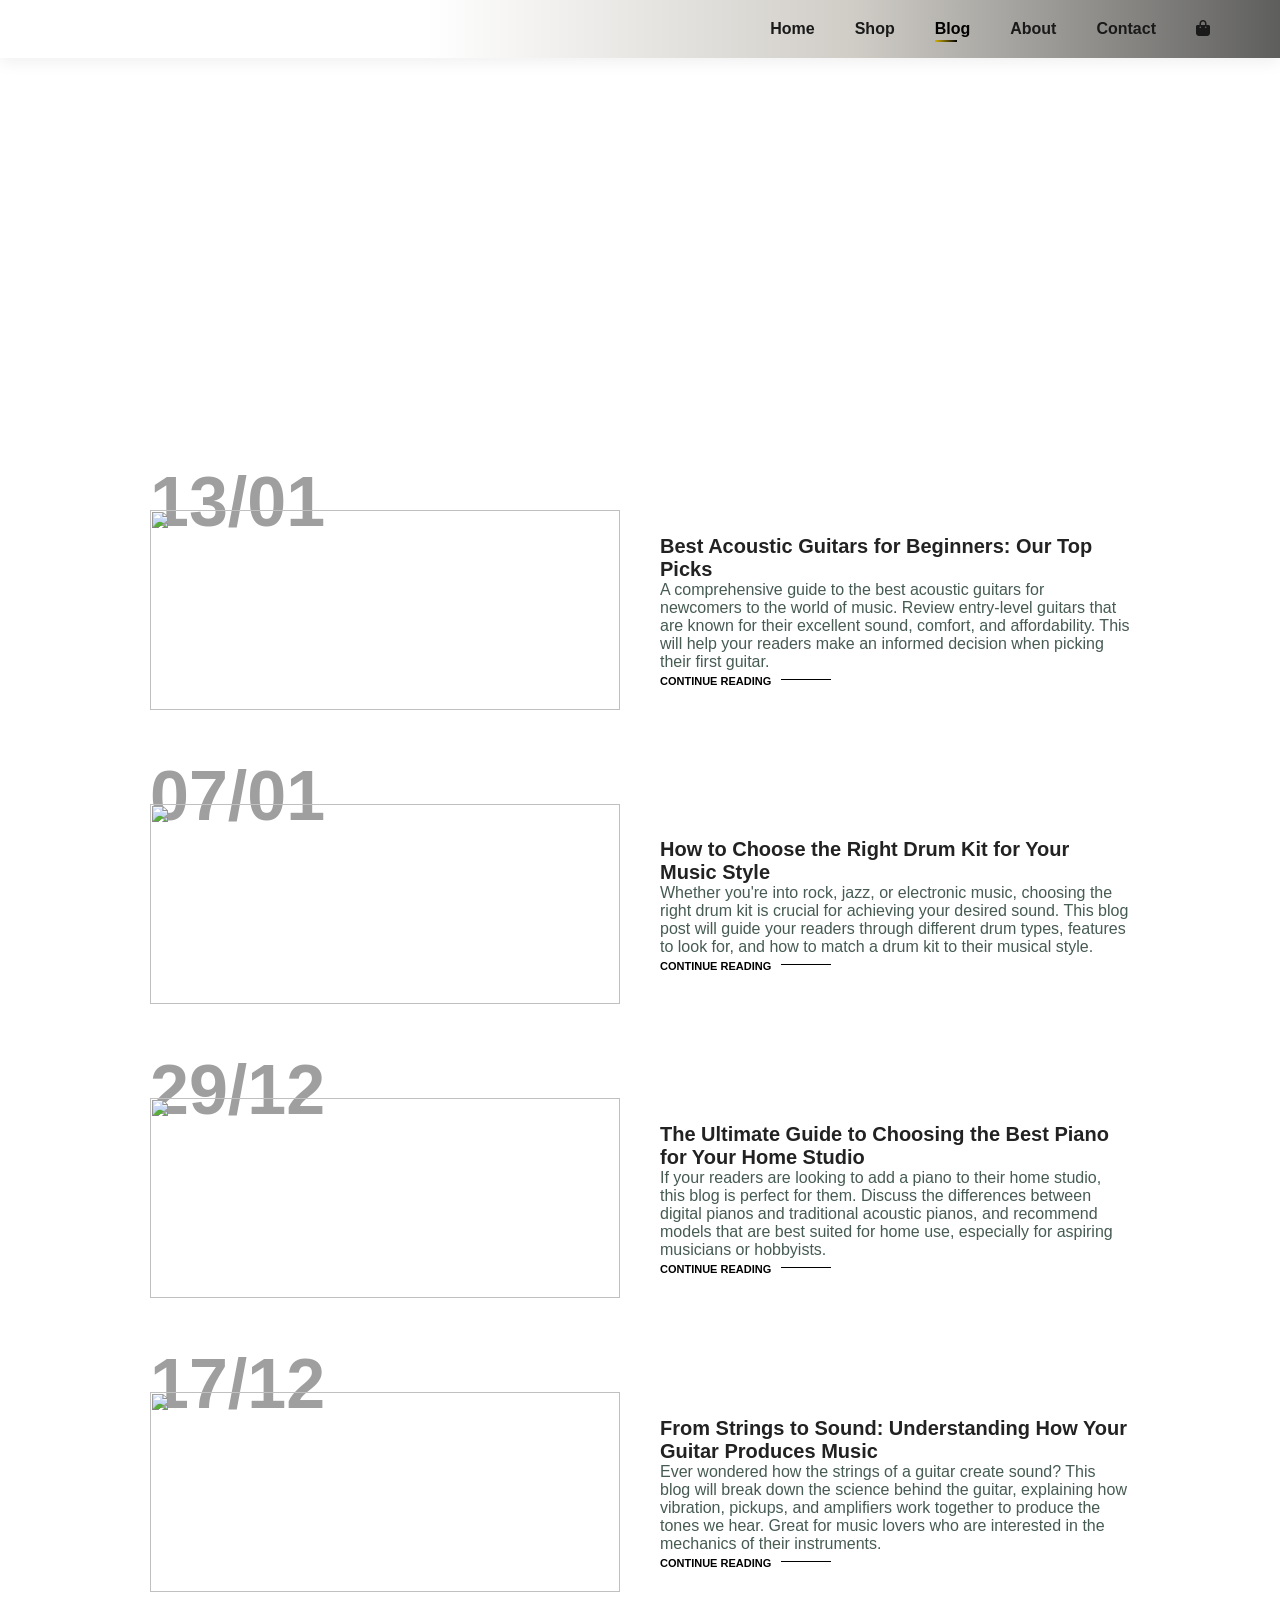
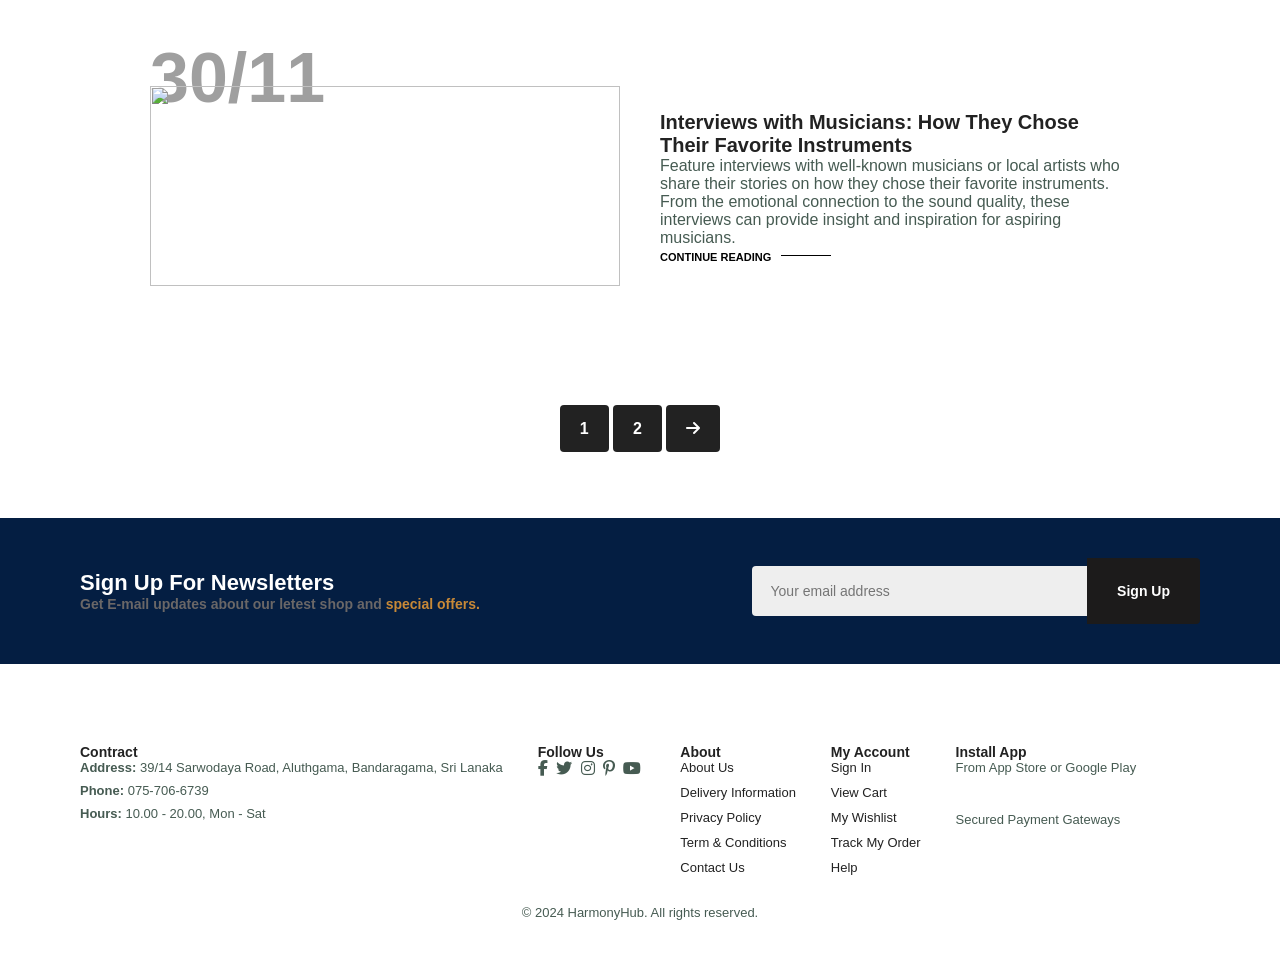
==== blog.html @ 36e4d6e3 "Add files via upload" ====
<!DOCTYPE html>
<html lang="en">
<head>
    <meta charset="UTF-8">
    <meta http-equiv="X-UA-Compatible" content="IE-edge">
    <meta name="viewport" content="width=device-width, initial-scale=1.0">
    <title>Harmony HUB</title>
    <link rel="stylesheet" href="https://cdnjs.cloudflare.com/ajax/libs/font-awesome/6.5.1/css/all.min.css">
    <link rel="stylesheet" href="style.css">
</head>

<body>
      
                    
    <section id="header">
        <a href="#"><img src="logo/logo1.png" class="logo" alt=""></a>

        <div>
            <ul id="navbar">
                <li><a href="HH.html">Home</a></li>
                <li><a href="shop.html">Shop</a></li>
                <li><a class="active" href="blog.html">Blog</a></li>
                <li><a href="about.html">About</a></li>
                <li><a href="contact.html">Contact</a></li>
                <li><a href="cart.html" id="lgcart"><i class="fa-solid fa-bag-shopping"></i></a></li>
                <a href="#" id="close"><i class="fa-solid fa-xmark"></i></a>
            </ul>
        </div>
        <div id="mobile">
            
            <a href="cart.html"><i class="fa-solid fa-bag-shopping"></i></a>
            <i id="bar" class="fa-solid fa-outdent"></i>
        </div>
    </section>

    <section id="page-header" class="blog-header">

            <h2>#readmore</h2>
            <p>Read all case studies about out products!</p>

    </section>

    <section id="blog">
        <div class="blog-box">
            <div class="blog-img">
                <img src="blog/blog1.webp" alt="">
            </div>
            <div class="blog-details">
                <h4>Best Acoustic Guitars for Beginners: Our Top Picks</h4>
                <p> A comprehensive guide to the best acoustic guitars for newcomers to the world of music. Review entry-level guitars that are known for their excellent sound, comfort, and affordability. This will help your readers make an informed decision when picking their first guitar.</p>
                <a href="#">CONTINUE READING</a>
            </div>
            <h1>13/01</h1>
        </div>
        <div class="blog-box">
            <div class="blog-img">
                <img src="blog/blog2.webp" alt="">
            </div>
            <div class="blog-details">
                <h4>How to Choose the Right Drum Kit for Your Music Style</h4>
                <p> Whether you're into rock, jazz, or electronic music, choosing the right drum kit is crucial for achieving your desired sound. This blog post will guide your readers through different drum types, features to look for, and how to match a drum kit to their musical style.</p>
                <a href="#">CONTINUE READING</a>
            </div>
            <h1>07/01</h1>
        </div>
        <div class="blog-box">
            <div class="blog-img">
                <img src="blog/blog3.jpg" alt="">
            </div>
            <div class="blog-details">
                <h4>The Ultimate Guide to Choosing the Best Piano for Your Home Studio</h4>
                <p>If your readers are looking to add a piano to their home studio, this blog is perfect for them. Discuss the differences between digital pianos and traditional acoustic pianos, and recommend models that are best suited for home use, especially for aspiring musicians or hobbyists.</p>
                <a href="#">CONTINUE READING</a>
            </div>
            <h1>29/12</h1>
        </div>
        <div class="blog-box">
            <div class="blog-img">
                <img src="blog/blog4.jpg" alt="">
            </div>
            <div class="blog-details">
                <h4>From Strings to Sound: Understanding How Your Guitar Produces Music</h4>
                <p> Ever wondered how the strings of a guitar create sound? This blog will break down the science behind the guitar, explaining how vibration, pickups, and amplifiers work together to produce the tones we hear. Great for music lovers who are interested in the mechanics of their instruments.</p>
                <a href="#">CONTINUE READING</a>
            </div>
            <h1>17/12</h1>
        </div>
        <div class="blog-box">
            <div class="blog-img">
                <img src="blog/blog5.webp" alt="">
            </div>
            <div class="blog-details">
                <h4>Interviews with Musicians: How They Chose Their Favorite Instruments</h4>
                <p>Feature interviews with well-known musicians or local artists who share their stories on how they chose their favorite instruments. From the emotional connection to the sound quality, these interviews can provide insight and inspiration for aspiring musicians.</p>
                <a href="#">CONTINUE READING</a>
            </div>
            <h1>30/11</h1>
        </div>

    </section>

    <section id="Pegination" class="section-p1">
        <a href="#">1</a>
        <a href="#">2</a>
        <a href="#"><i class="fa-solid fa-arrow-right"></i></a>
    </section>

    <section id="newsletter" class="section-p1 section-m1">
        <div class="newstext">
            <h4>Sign Up For Newsletters</h4>
            <p>Get E-mail updates about our letest shop and <span>special offers.</span></p>
        </div>
        <div class="form">
            <input type="text" placeholder="Your email address">
            <button class="normal"onclick="window.location.href='login.html';">Sign Up</button>
        </div>
    </section>

    <footer class="section-p1">
        <div class="col">
            <img src="logo/logo1.png" alt="">
            <h4>Contract</h4>
            <p><strong>Address:</strong> 39/14 Sarwodaya Road, Aluthgama, Bandaragama, Sri Lanaka</p>
            <p><strong>Phone:</strong> 075-706-6739</p>
            <p><strong>Hours:</strong> 10.00 - 20.00, Mon - Sat</p>
        </div>
    
        <div class="follow">
            <h4>Follow Us</h4>
            <div class="icon">
                <i class="fa-brands fa-facebook-f"></i>
                <i class="fa-brands fa-twitter"></i>
                <i class="fa-brands fa-instagram"></i>
                <i class="fa-brands fa-pinterest-p"></i>
                <i class="fa-brands fa-youtube"></i>
            </div>
        </div>
    
        <div class="col" >
            <h4>About</h4>
            <a href="about.html">About Us</a>
            <a href="#">Delivery Information</a>
            <a href="#">Privacy Policy</a>
            <a href="#">Term & Conditions</a>
            <a href="contact.html">Contact Us</a>
        </div>
    
        <div class="col">
            <h4>My Account</h4>
            <a href="login.html">Sign In</a>
            <a href="cart.html">View Cart</a>
            <a href="#">My Wishlist</a>
            <a href="#">Track My Order</a>
            <a href="#">Help</a>
        </div>
    
        <div class="col install">
            <h4>Install App</h4>
            <p>From App Store or Google Play</p>
            <div class="row">
                <img src="badges/applepay.png" class="pay-img" alt="">
                <img src="badges/googlepay.png" class="pay-img google-pay" alt="">
            </div>
            <p>Secured Payment Gateways</p>
            <img src="badges/payments.png" class="payment-gateway" alt="">
        </div>
    
        <div class="copyright">
            <p>© 2024 HarmonyHub. All rights reserved.</p>
        </div>
    
    </footer>

    <script>
        document.addEventListener('click', () => {
            const bar = document.getElementById('bar');
            const nav = document.getElementById('navbar');
            const close = document.getElementById('close');
    
            if (bar) {
                bar.addEventListener('click', () => {
                    nav.classList.add('active');
                });
            }
    
            if (close) {
                close.addEventListener('click', () => {
                    nav.classList.remove('active');
                });
            }
        });
    </script>
    
    <script src="scripy.js"></script>
</body>
</html>
---- style.css ----
@import url('https://fonts.googleapis.com/css2?family=Spartan:wght@100;200;300;400;500;600;700;800;900&display=swap');


*{
    margin: 0;
    padding: 0;
    box-sizing: border-box;
    font-family: -apple-system, BlinkMacSystemFont, "Segoe UI", Roboto, "Helvetica Neue", Arial, sans-serif;
    
      
}


h1{
    font-size: 50px;
    line-height: 64px;
    color: #222;
}

h2{
    font-size: 46px;
    line-height: 54px;
    color: #222;
}

h4{
    font-size: 20px;
    color: #222;
}

h6{
    font-weight: 700;
    color: #222;
}

p{
    font-size: 16px;
    color: #465b52;
}

.logo {
    width: 150px; 
    height: auto; 
}


.section-p1{
    padding: 40px 80px;
}

.section-m1{
    margin: 40px 0;
}

button.normal{
    font-size: 14px;
    font-weight: 600;
    padding: 15px 30px;
    color: #000000;
    background-color: #ffffff;
    border-radius: 4px;
    cursor: pointer;
    border: none;
    outline: none;
    transition: 0.2s;

}

button.white{
    font-size: 13px;
    font-weight: 600;
    padding: 11px 18px;
    color: #ffffff;
    background-color: transparent;
    cursor: pointer;
    border: 1px solid white;
    outline: none;
    transition: 0.2s;

}

body{
    width: 100%;
}

#header{
    display: flex;
    align-items: center;
    justify-content: space-between;
    padding: 20px 50px;
    background-image: linear-gradient(to right,rgba(255, 255, 255,1), #ffffff, #d0cdc7,#5e5e5d);
    box-shadow: 0 5px 15px rgba(0,0,0,0.06);
    position: fixed;
    width: 100%;
    z-index: 100;
  
}

#navbar{
    display: flex;
    align-items: center;
    justify-content: center ;
    
    
}



#navbar li{

    list-style: none;
    padding: 0 20px;
    position: relative;
   
}

#navbar li a{
    text-decoration: none;
    font-size: 16px;
    font-weight: 600;
    color: #1a1a1a;
    transition: 0.3s ease;
}

#navbar li a:hover,
#navbar li a.active{
    color: #000000 ;
}

#navbar li a.active::after,
#navbar li a:hover::after{
    content: "";
    width:30% ;
    height:2px;
    background-image: linear-gradient(to right, rgb(210, 178, 0), black);
    position: absolute;
    bottom: -4px;
    left: 20px;

}

#mobile{
    display: none;
    align-items: center;
}

#close{
    display: none;
}

#hero{
     
     height:100vh;
     width: 100%;
     background-position: top 0 right 5%;
     background-repeat: no-repeat;
     background-size:900px;
     padding: 0;
     display: flex;
     flex-direction: column;
     align-items: flex-start;
     justify-content: center;
     padding-bottom: 0;
     position: relative;
}

#hero h4{
    padding-bottom: 0;
    color: #ffffff;
    font-weight: bold;
    margin-top: -30px;
}

#hero h1{
    color:white;
    padding-bottom: 0;
    
}

#hero h2{
    color:rgba(255, 255, 255, 0.6);
    padding-bottom: 0;
    top: 120px;
}


#hero p{
    padding-bottom: 0;
    color: #ffffff;
    font-weight: bold;
    top: 150px;
 
}

#hero video{
    position:absolute;
    top: 120px;
    left: 0;
    width: 100vw;
    height: 100vh;
    object-fit: cover;
    z-index:-1;
    overflow: hidden;
 
}

#hero button  {
    font-size: 18px;
    font-weight: bold;
    padding: 12px 50px;
    background: transparent; 
    color: #ffffff; 
    border: 2px solid #ffffff; 
    border-radius: 50px; 
    cursor: pointer;
    transition: all 0.3s ease-in-out;
    position: relative;
    overflow: hidden;
    margin-left: 30px;
    margin-top: 20px;
    
    
}

#hero h1,#hero h2,#hero h4,#hero p,#hero button{
    padding: 12px 30px;
    z-index:1;
    top: 120px;
}


#hero button:hover {
    background: rgba(255, 255, 255, 0.2); 
    color: #000000; 
}

#feature{
    display: flex;
    align-items: center;
    justify-content: space-between;
    flex-wrap: wrap;
    position: relative;
    margin-top: 100px;
    
}

#feature .fe-box{
    width: 180px;
    text-align: center;
    padding: 25px 15px;
    box-shadow: 20px 20px 34px rgba(0,0,0,0.03);
    border: 1px solid #cce7d0;
    border-radius: 10px;
    margin: 15px 0;
}

#feature .fe-box:hover{
    box-shadow: 10px 10px 54px rgba(70,62,221,0.1);
}

#feature .fe-box img{
    width: 100%;
    height: auto;
    margin-bottom: 10px;
    border-radius: 10px;

}

#feature .fe-box h6{
    padding: 9px 8px 6px 8px;
    line-height: 1;
    border-radius: 4px;
    color: #3c3c3c;
    font-size: 15px;
}

#product1{
    text-align: center;
}

#product1 .pro-container{
    display: flex;
    justify-content: space-between;
    padding-top: 20px;
    flex-wrap: wrap;
}

#product1 .pro{
    width: 23%;
    min-width: 250px;
    padding: 10px 12px;
    border: 1px solid #cce7d0;
    border-radius: 25px;
    cursor: pointer;
    box-shadow: 20px 20px 30px rgba(0,0,0,0.02);
    margin: 15px 0;
    transition: 0.2s ease;
    position: relative;
}

#product1 .pro:hover{
    box-shadow: 20px 20px 30px rgba(0,0,0,0.06);;
}

#product1 .pro img{
    width: 275px;
    border-radius: 20px;
}

#product1 .pro .des{
    text-align: start;
    padding: 10px 0;
}

#product1 .pro .des span{
    color: #606063;
}

#product1 .pro .des h5{
    padding-top: 7px;
    color: #1a1a1a;
    font-size: 14px;
}

#product1 .pro .des i{
    font-size: 12px;
    color: rgb(180, 155, 12);
}

#product1 .pro .des h4{
    padding-top: 7px;
    font-size: 15px;
    font-weight: 700;
    color: #000000;
}

#product1 .pro a{
    width: 40px;
    height: 40px;
    line-height: 40px;
    border-radius: 50px;
    background-color: #e8e8e8;
    font-weight: 500;
    color: #088178;
    border: 1px solid #cce7d0;
    position: absolute;
    bottom: 20px ;
    right: 10px;
}

#banner{
    display: flex;
    flex-direction: column;
    justify-content: center;
    align-items: center;
    text-align: center;
    width: 100%;
    height: 40vh;
    background-image: url("background/backgroundimg5.png");
    background-size: cover;
    background-position: center;
}

#banner h4{
    color: white;
    font-size: 16px;
}

#banner h2{
    color: white;
    font-size: 35px;
    padding: 10px 0;
}

#banner h2 span{
    color: rgb(206, 2, 2);
}

#banner button:hover{
    background-image: linear-gradient(to right, rgb(210, 178, 0), black);
    color: #ffffff;
}
#sm-banner{
    display: flex;
    justify-content: space-between;
    flex-wrap: wrap;
}


#sm-banner .banner-box{
    display: flex;
    flex-direction: column;
    justify-content: center;
    align-items: flex-start;
    min-width: 580px;
    height: 50vh;
    background-image: url("background/backgroundimg2.jpg");
    background-size: cover;
    background-position: center;
    padding: 30px;
}

#sm-banner .banner-box2{
    display: flex;
    flex-direction: column;
    justify-content: center;
    align-items: flex-start;
    min-width: 580px;
    height: 50vh;
    background-image: url("background/backgroundimg3.jpg");
    background-size: cover;
    background-position: center;
    padding: 30px;
}

#sm-banner h4{
    color: #fff;
    font-size: 20px;
    font-weight: 300;
}

#sm-banner h2{
    color: #fff;
    font-size: 28px;
    font-weight: 800;
}

#sm-banner span{
    color: #fff;
    font-size: 14px;
    font-weight: 500;
    padding-bottom: 15px;
}

#sm-banner .banner-box:hover button{
    background:linear-gradient(to right, rgb(210, 178, 0), black) ;
    border: 1px solid;

}

#banner3{
    display: flex;
    justify-content: space-between;
    flex-wrap: wrap;
    padding: 0 80px;
}

#banner3 .banner-box{
    display: flex;
    flex-direction: column;
    justify-content: center;
    align-items: flex-start;
    min-width: 30%;
    height: 30vh;
    background-image: url("background/backgroundimg6.jpeg");
    background-size: cover;
    background-position: center;
    padding: 20px;
    margin-bottom: 20px;
}

#banner3 .banner-box2{
    display: flex;
    flex-direction: column;
    justify-content: center;
    align-items: flex-start;
    min-width: 30%;
    height: 30vh;
    background-image: url("background/backgroundimg7.jpeg");
    background-size: cover;
    background-position: center;
    padding: 20px;
    margin-bottom: 20px;
}

#banner3 .banner-box3{
    display: flex;
    flex-direction: column;
    justify-content: center;
    align-items: flex-start;
    min-width: 30%;
    height: 30vh;
    background-image: url("background/backgroundimg8.jpeg");
    background-size: cover;
    background-position: center;
    padding: 20px;
    margin-bottom: 20px;
}

#banner3 h2{
    color: #fff;
    font-weight: 900;
    font-size: 22px;
}

#banner3 h3{
    color: red;
    font-weight: 800;
    font-size: 15px;
}

#newsletter{
    display: flex;
    justify-content: space-between;
    flex-wrap: wrap;
    align-items: center;
    background-image: url("background/backgroundimg10.jpg");
    background-repeat: no-repeat;
    background-position: initial;
    background-color: #041e42;
}

#newsletter h4{
    font-size: 22px;
    font-weight: 700;
    color: #fff;
}

#newsletter p{
    font-size: 14px;
    font-weight: 600;
    color: #6a6767;
}


#newsletter p span{
   
    color: #c88937;
}

#newsletter .form{
    display: flex;
    width: 40%;
}

#newsletter input{
    height: 3.125rem;
    padding: 0 1.25em;
    font-size: 14px;
    width: 100%;
    border: 1px solid transparent;
    border-radius: 4px;
    outline: none;
    border-top-right-radius: 0;
    border-bottom-right-radius:0 ;
}

#newsletter button{
    background-color: #1c1b1b;
    color: #fff;
    white-space: nowrap;
    border-top-left-radius: 0;
    border-bottom-left-radius:0 ;
}

.pay-img {
    width: 120px;
    height: auto;
    display: inline-block;
    margin: -5px;
}

.google-pay {
    transform: translateY(-8px);
}

.payment-gateway {
    width: 200px;
    height: auto;
}

footer{
    display: flex;
    flex-wrap: wrap;
    justify-content: space-between;
}

footer .col{
    display: flex;
    flex-direction: column;
    align-items: flex-start;
    margin-bottom: 20px;
}

footer .logo{
    margin-bottom: 30px;
}

footer h4{
    font-size: 14px;
}

footer p{
    font-size: 13px;
    margin: 0 0 8px 0;
}

footer a{
    font-size: 13px;
    text-decoration: none;
    color: #222;
    margin-bottom:10px;
}

footer .follow i{
    color: #465b52;
    padding-right: 4px;
    cursor: pointer;
}

footer .install img{
    margin: 10px 0 15px 0;
}

footer .follow i:hover,
footer a:hover{
    color: rgb(43, 42, 42);
}

footer .copyright{
    width: 100%;
    text-align: center;
}

#page-header{
    background-image: url("background/backgroundimg11.jpg");
    width: 100%;
    height: 40vh;
    background-size: cover;
    display: flex;
    justify-content: center;
    text-align: center;
    flex-direction: column;
    align-items: center;
    padding-top: 100px;
}

#page-header h2,
#page-header p{
    color: #fff;
}

#Pegination{
    text-align: center;
}

#Pegination a{
    background-color: #222;
    text-decoration: none;
    padding: 15px 20px;
    border-radius: 4px;
    color: #fff;
    font-weight: 600;
}

#Pegination a i{
    font-size: 16px;
    font-weight: 600;
}

#prodetails{
    display: flex;
    padding-top: 150px;
 
}

#prodetails .single-pro-image{
    width: 40%;
    margin-right: 50px;

}


.small-img-group {
    display: flex;
    gap: 5px;
    justify-content: center;
    margin-top: 10px;
}


.small-img-col {
    flex: 1;
    max-width: 27%;
}

.small-img {
    width: 100%;
    height: 130px; 
    object-fit: cover;
    border-radius: 5px;
    cursor: pointer;
    border: 2px solid rgb(67, 67, 67);
}

#prodetails .single-pro-details{
    width: 50%;
    padding-top: 30px;
}



#prodetails .single-pro-details h4{
    padding: 40px 0 20px 0;
}

#prodetails .single-pro-details h2{
    font-size: 26px;
}

#prodetails .single-pro-details select{
    display: block;
    padding: 5px 10px;
    margin-bottom: 10px;
}

#prodetails .single-pro-details input{
    width: 50px;
    height: 47px;
    padding-left: 10px;
    font-size: 16px;
    margin-right: 10px;
}

#prodetails .single-pro-details button{
    background: #222;
    color: #fff;
}

#prodetails .single-pro-details input:focus{
    outline: none;
}

#prodetails .single-pro-details span{
    line-height: 25px;
}

#page-header.blog-header{
    background-image: url("background/backgroundimg12.jpg");
}

#blog{
    padding: 150px 150px 0 150px;
}


#blog .blog-box{
    display: flex;
    align-items: center;
    width:  100%;
    position: relative;
    padding-bottom: 90px;
}

#blog .blog-img{
    width: 50%;
    margin-right: 40px;
}

#blog img{
    width: 100%;
    height: 200px;
    object-fit: cover;
}

#blog .blog-details{
    width: 50%;
}

#blog .blog-details a{
    text-decoration: none;
    font-size: 11px;
    color: #000000;
    font-weight: 700;
    position: relative;
    transition: 0.3s;
}

#blog .blog-details a::after{
    content: "";
    width: 50px;
    height: 1px;
    background-color: #000000;
    position: absolute;
    top: 4px;
    right: -60px;
}

#blog .blog-details a:hover{
    color: gray ;
}

#blog .blog-details a:hover::after{
    background-color: gray;
}

#blog .blog-box h1{
    position: absolute;
    top: -40px;
    left: 0;
    font-weight: 700;
    font-size: 70px;
    color: rgb(159, 159, 159);
    z-index: -9;
}

#page-header.about-header{
    background-image: url("background/backgroundimg13.jpg");
}

#about-head {
    display: flex;
    align-items: center;
    justify-content: center;
    gap: 40px;
    padding: 40px;
}

#about-head img {
    width: 45%;
    height: auto;
    border-radius: 10px;
}

#about-head div {
    max-width: 50%;
    text-align: justify;
    line-height: 1.6;
}

#about-app{
    text-align: center;
}

#about-app .video{
    width: 70%;
    height: 100%;
    margin: 30px auto 0 auto;
}

#about-app .video video{
    width: 50%;
    height: 50%;
    border-radius: 20px;
}

#page-header.contact-header{
    background-image: url("background/backgroundimg13.jpg");
}

#contact-details{
    display: flex;
    align-items: center;
    justify-content: space-between;
}

#contact-details .details{
    width: 40%;
}

#contact-details .details span,
#form-details form span{
    font-size: 12px;
}
#contact-details .details h2,
#form-details form h2{
    font-size: 26px;
    line-height: 35px;
    padding: 20px 0;
}

#contact-details .details h3{
    font-size: 16px;
    padding-bottom: 15px;
}

#contact-details .details li{
    list-style: none;
    display: flex;
    padding: 10px 0;
}

#contact-details .details li i{
    font-size: 14px;
    padding-right: 22px;
    padding-top: 5px;
}
#contact-details .details li p{
    margin: 0;
    font-size: 14px;
}

#contact-details .map{
    width: 55%;
    height: 400px;
}

#contact-details .map iframe{
    width: 100%;
    height: 100%;
}

#form-details{
    display: flex;
    justify-content: space-between;
    margin: 30px;
    padding: 80px;border: 1px solid #e1e1e1;
}

#form-details form{
    display: flex;
    width: 65%;
    flex-direction: column;
    align-items: flex-start;
}

#form-details form input,
#form-details form textarea{
    width: 100%;
    padding: 12px 15px;
    outline: none;
    margin-bottom: 20px;
    border: 1px solid #e1e1e1;
}

#form-details form button{
    background-color: #3c3c3c;
    color: #fff;
}

#form-details .people div{
    padding-bottom: 25px;
    display: flex;
    align-items: flex-start;
}

#form-details .people div img{
    width: 65px;
    height: 65px;
    object-fit: cover;
    margin-right: 15px;
}

#form-details .people div p{
    margin: 0;
    font-size: 13px;
    line-height: 25px;
}

#form-details .people div p span{
    display: block;
    font-size: 16px;
    font-weight: 600;
    color: #000000;
}

#cart table{
    width: 100%;
    border-collapse: collapse;
    table-layout: fixed;
    white-space: nowrap;
}

#cart table img{
    width: 70px;
}

#cart table td:nth-child(1){
    width: 100%;
    text-align: center;
}

#cart table td:nth-child(2){
    width: 150%;
    text-align: center;
}

#cart table td:nth-child(3){
    width: 250%;
    text-align: center;
}

#cart table td:nth-child(4),
#cart table td:nth-child(5),
#cart table td:nth-child(6){
    width: 150%;
    text-align: center;
}

#cart table td:nth-child(5) input{
    width: 70px;
    padding: 10px 5px 10px 15px;
}

#cart table thead{
    border: 1px solid #e1e1e1;
    border-left: none;
    border-right: none;
}

#cart table thead td{
    font-weight: 700;
    text-transform: uppercase;
    font-size: 13px;
    padding: 18px 0;
}

#cart table thead tr td{
    padding-top: 15px;
}

#cart table tbody td{
    font-size: 13px;
}

#cart-add{
     display: flex;
     flex-wrap: wrap;
     justify-content: space-between;
     
}

#coupon{
    width: 50%;
    margin-bottom:30px;
}

#coupon h3
#subtotal h3{
    padding-bottom: 15px;

}

#coupon input{
    padding: 10px 20px;
    outline: none;
    width: 60%;
    margin-right: 10pxb;
    border: 1px solid #e1e1e1;
}

#coupon button,
#subtotal button{
    background-color: #3c3c3c;
    color: #fff;
    padding: 12px 20px;
}

#subtotal{
    width: 50%;
    margin-bottom: 30px;
    border: 1px solid #e1e1e1;
    padding: 30px;
}

#subtotal table{
    border-collapse: collapse;
    width: 100%;
    margin-bottom: 20px;
}

#subtotal table td{
    width: 50%;
    border: 1px solid #e1e1e1;
    padding: 10px;
    font-size: 13px;
}

.btn-grad {background-image: linear-gradient(to right, #aa9177 0%, #493108  51%, #aa9177  100%)}
.btn-grad {
   margin: 10px;
   padding: 15px 45px;
   text-align: center;
   text-transform: uppercase;
   transition: 0.5s;
   background-size: 200% auto;
   color: white;
   border-radius: 10px;
   display: block;
   cursor: pointer;
}

.btn-grad:hover {
    background-position: right center;
    color: #fff;
    text-decoration: none;
}

#signIn{
    background-image: linear-gradient(to right, #fff 0%, #f7f3f3  51%, #fff  100%);
    color: #aa9177;
}

#signUp{
    background-image: linear-gradient(to right, #fff 0%, #f7f3f3  51%, #fff  100%);
    color: #aa9177;
}

form {
    background-color: #ffffff;
    display: flex;
    align-items: center;
    justify-content: center;
    flex-direction: column;
    padding: 0 50px;
    height: 100%;
    text-align: center;
}

input {
    background-color: #eee;
    border: none;
    padding: 12px 15px;
    margin: 8px 0;
    width: 100%;
}

.body-container{
    height: 100vh;
    display: flex;
    justify-content: center;
    align-items: center;
    background: #d0a02f;
    background: -webkit-linear-gradient(to right, #c2a277, #d0a02f);
    background: linear-gradient(to right, #c2a277, #d0a02f);
}
.container {
    background-color: #ffffff;
    border-radius: 10px;
    box-shadow: 0 5px 10px rgba(0, 0, 0, 0.25), 0 5px 5px rgba(0, 0, 0, 0.22);
    position: relative;
    overflow: hidden;
    width: 768px;
    max-width: 100%;
    min-height: 480px;
}

.form-container {
    position: absolute;
    top: 0;
    height: 100%;
    transition: all 0.6s ease-in-out;
}

.sign-in-container {
    left: 0;
    width: 50%;
    z-index: 2;
}

.sign-up-container {
    left: 0;
    width: 50%;
    opacity: 0;
    z-index: 1;
}

.container.right-panel-active .sign-in-container {
    transform: translateX(100%);
}

.container.right-panel-active .sign-up-container {
    transform: translateX(100%);
    opacity: 1;
    z-index: 5;
    animation: show 0.6s;
}

@keyframes show {
    0%,
    49.99% {
        opacity: 0;
        z-index: 1;
    }

    50%,
    100% {
        opacity: 1;
        z-index: 5;
    }
}

.overlay-container {
    position: absolute;
    top: 0;
    left: 50%;
    width: 50%;
    height: 100%;
    overflow: hidden;
    transition: transform 0.6s ease-in-out;
    z-index: 100;
}

.container.right-panel-active .overlay-container {
    transform: translateX(-100%);
}

.overlay {
    background: #aa9177;
    background: -webkit-linear-gradient(to right, #aa9177, #493108);
    background: linear-gradient(to right, #aa9177, #493108);
    background-repeat: no-repeat;
    background-size: cover;
    background-position: 0 0;
    color: #ffffff;
    position: relative;
    left: -100%;
    height: 100%;
    width: 200%;
    transform: translateX(0);
    transition: transform 0.6s ease-in-out;
}

.container.right-panel-active .overlay {
    transform: translateX(50%);
}

.overlay-panel {
    position: absolute;
    display: flex;
    align-items: center;
    justify-content: center;
    flex-direction: column;
    padding: 0 40px;
    text-align: center;
    top: 0;
    height: 100%;
    width: 50%;
    transform: translateX(0);
    transition: transform 0.6s ease-in-out;
}

.overlay-left {
    transform: translateX(-20%);
}

.container.right-panel-active .overlay-left {
    transform: translateX(0);
}

.overlay-right {
    right: 0;
    transform: translateX(0);
}

.container.right-panel-active .overlay-right {
    transform: translateX(20%);
}

#overlay-left h1{
    color: #fff;
}

#overlay-right h1{
    color: #fff;
}



@media (max-width:799px){
    .section-p1 {
        padding: 40px 40px;
    }
    #navbar{
        display: flex;
        flex-direction: column;
        align-items: flex-start;
        justify-content: flex-start;
        position: fixed;
        height: 100vh;
        width: 300px;
        top: 0;
        right: -300px;
        background-color: #E3E6F3;
        box-shadow: 0 40px 60px rgb(0,0,0,0.1);
        padding: 80px 0 0 10px;
        transition: 0.3s;
    }

    #navbar.active{
        right: 0px;
    }

    #navbar li{
        margin-bottom: 25px;
    }

    #mobile{
        display: flex;
        align-items: center;
    }

    #mobile i{
        color: #1a1a1a;
        font-size: 24px;
        padding-left: 20px;
    }

    #navbar.active{
        right: 0px;
    }

    #close{
        display: initial;
        position: absolute;
        top: 30px;
        left: 30px;
        color: #222;
        font-size: 24px;
    }

    #lgcart{
        display: none;
    }

    #hero {
        height: 80vh;
        padding: 0 80px;
        background-position: top 30% right 30%;

    }

    #feature {
        
        justify-content: center;
        padding-top: 250px;
    }

    #feature .fe-box {
        width: 180px;
       
        margin: 15px 15px;
    }

    #product1 .pro-container {
       
        justify-content: center;
       
    }

    #product1 .pro{
        margin: 15px 15px;
    }

    #banner{
        height: 20vh;
    }

    #sm-banner .banner-box {
    
        min-width: 100%;
        height: 20vh;
        
    }

    #sm-banner .banner-box2{
        margin-top: 20px;
    }
    #banner3 {
    
        padding: 0 40px;
    }

    #banner3 .banner-box {
      
        width: 20%;
      
    }

    #newsletter .form{
        width: 100%;
    }
    #header {
        display: flex;
        align-items: center;
        justify-content: space-between;
        padding: 20px 50px;

       
        position: fixed;
        width: 100%;
       
    }

    #form-details {
     
        padding: 0px;
}

#blog {
    padding: 100px 20px 0 20px;
}

}

@media (max-width: 477px) {
    
    .section-p1 {
        padding: 20px;
    }

    #header{
        padding: 10px 30px;
    }

    h1{
        font-size: 38px;
    }

    h2{
        font-size: 32px;
    }

    #hero{
        padding: 0 20px;
        background-position: 55%;
    }

    #feature .fe-box {
        width: 155px;
        margin:0 0 15px 0;
    }

    #feature{
        justify-content: space-between;
    }

    #product .pro{
        width: 100%;
    }

    #banner{
        height: 40vh;
    }

    #sm-banner .banner-box{
        height: 40vh;
    }

    #sm-banner .banner-box2{
        margin-top: 20px;
    }

    #banner3{
        padding: 0 20px;
    }

    #banner3 .banner-box{
        width: 100%;
    }

    #newsletter .form{
        width: 100%;
    }
    #about-head {

        flex-direction: column;
        justify-content: flex-start;
        align-items: center;
        padding: 20px;
        text-align: justify;

    }



    #about-head img {
        width: 100%;
    }

    #about-head div{
        padding-left: 0px;
    }

    #form-details {
     
        padding: 40px;
       
    }
    #form-details form {
       
        width: 100%;
        
    }
    #blog {
        padding: 100px 20px 0 20px;
    }

    #blog .blog-box {
        display: flex;
        flex-direction: column;
        align-items: flex-start;
    }
    #blog .blog-img {
        width: 100%;
        margin: 0;
        margin-bottom: 30px;
    }
    #blog .blog-details{
        width: 100%;
    }

    
}
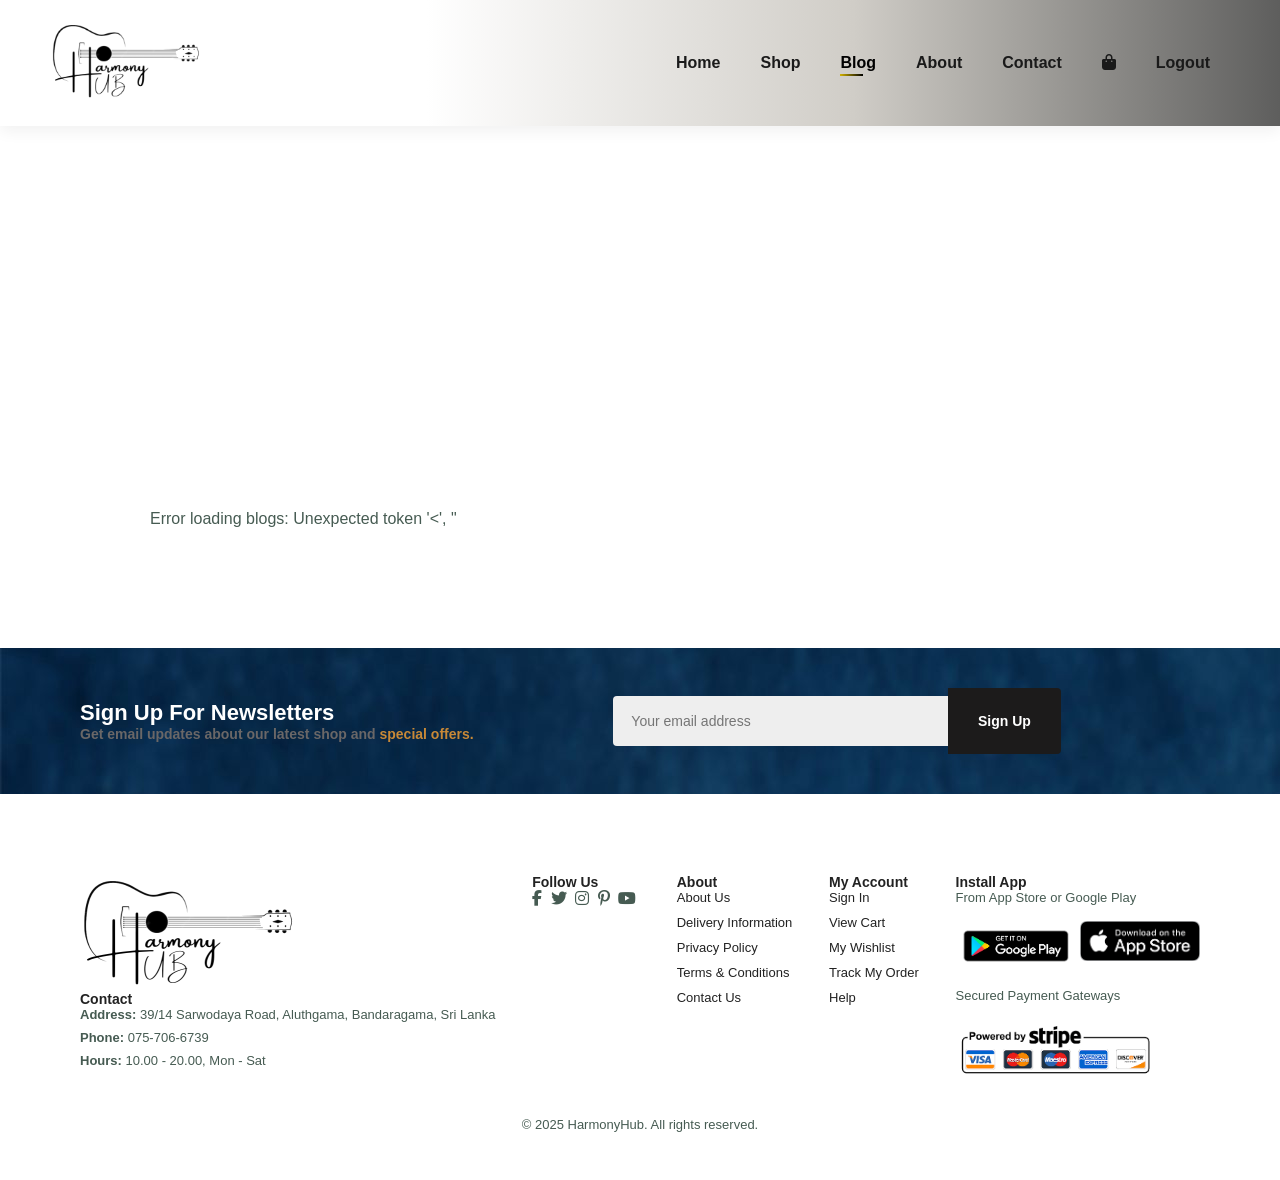
==== commit 7d77088a: "Upload Harmony-Hub projrct" ====
--- a/blog.html
+++ b/blog.html
@@ -1,20 +1,23 @@
+<?php
+session_start();
+if (!isset($_SESSION['user_id'])) {
+    header("Location: index.html");
+    exit;
+}
+?>
 <!DOCTYPE html>
 <html lang="en">
 <head>
     <meta charset="UTF-8">
-    <meta http-equiv="X-UA-Compatible" content="IE-edge">
+    <meta http-equiv="X-UA-Compatible" content="IE=edge">
     <meta name="viewport" content="width=device-width, initial-scale=1.0">
-    <title>Harmony HUB</title>
+    <title>Harmony HUB - Blog</title>
     <link rel="stylesheet" href="https://cdnjs.cloudflare.com/ajax/libs/font-awesome/6.5.1/css/all.min.css">
     <link rel="stylesheet" href="style.css">
 </head>
-
 <body>
-      
-                    
     <section id="header">
-        <a href="#"><img src="logo/logo1.png" class="logo" alt=""></a>
-
+        <a href="#"><img src="logo/logo1.png" class="logo" alt="Harmony HUB Logo"></a>
         <div>
             <ul id="navbar">
                 <li><a href="HH.html">Home</a></li>
@@ -23,108 +26,51 @@
                 <li><a href="about.html">About</a></li>
                 <li><a href="contact.html">Contact</a></li>
                 <li><a href="cart.html" id="lgcart"><i class="fa-solid fa-bag-shopping"></i></a></li>
+                <li><a href="logout.php">Logout</a></li>
                 <a href="#" id="close"><i class="fa-solid fa-xmark"></i></a>
             </ul>
         </div>
         <div id="mobile">
-            
             <a href="cart.html"><i class="fa-solid fa-bag-shopping"></i></a>
             <i id="bar" class="fa-solid fa-outdent"></i>
         </div>
     </section>
 
     <section id="page-header" class="blog-header">
-
-            <h2>#readmore</h2>
-            <p>Read all case studies about out products!</p>
-
-    </section>
-
-    <section id="blog">
-        <div class="blog-box">
-            <div class="blog-img">
-                <img src="blog/blog1.webp" alt="">
-            </div>
-            <div class="blog-details">
-                <h4>Best Acoustic Guitars for Beginners: Our Top Picks</h4>
-                <p> A comprehensive guide to the best acoustic guitars for newcomers to the world of music. Review entry-level guitars that are known for their excellent sound, comfort, and affordability. This will help your readers make an informed decision when picking their first guitar.</p>
-                <a href="#">CONTINUE READING</a>
-            </div>
-            <h1>13/01</h1>
-        </div>
-        <div class="blog-box">
-            <div class="blog-img">
-                <img src="blog/blog2.webp" alt="">
-            </div>
-            <div class="blog-details">
-                <h4>How to Choose the Right Drum Kit for Your Music Style</h4>
-                <p> Whether you're into rock, jazz, or electronic music, choosing the right drum kit is crucial for achieving your desired sound. This blog post will guide your readers through different drum types, features to look for, and how to match a drum kit to their musical style.</p>
-                <a href="#">CONTINUE READING</a>
-            </div>
-            <h1>07/01</h1>
-        </div>
-        <div class="blog-box">
-            <div class="blog-img">
-                <img src="blog/blog3.jpg" alt="">
-            </div>
-            <div class="blog-details">
-                <h4>The Ultimate Guide to Choosing the Best Piano for Your Home Studio</h4>
-                <p>If your readers are looking to add a piano to their home studio, this blog is perfect for them. Discuss the differences between digital pianos and traditional acoustic pianos, and recommend models that are best suited for home use, especially for aspiring musicians or hobbyists.</p>
-                <a href="#">CONTINUE READING</a>
-            </div>
-            <h1>29/12</h1>
-        </div>
-        <div class="blog-box">
-            <div class="blog-img">
-                <img src="blog/blog4.jpg" alt="">
-            </div>
-            <div class="blog-details">
-                <h4>From Strings to Sound: Understanding How Your Guitar Produces Music</h4>
-                <p> Ever wondered how the strings of a guitar create sound? This blog will break down the science behind the guitar, explaining how vibration, pickups, and amplifiers work together to produce the tones we hear. Great for music lovers who are interested in the mechanics of their instruments.</p>
-                <a href="#">CONTINUE READING</a>
-            </div>
-            <h1>17/12</h1>
-        </div>
-        <div class="blog-box">
-            <div class="blog-img">
-                <img src="blog/blog5.webp" alt="">
-            </div>
-            <div class="blog-details">
-                <h4>Interviews with Musicians: How They Chose Their Favorite Instruments</h4>
-                <p>Feature interviews with well-known musicians or local artists who share their stories on how they chose their favorite instruments. From the emotional connection to the sound quality, these interviews can provide insight and inspiration for aspiring musicians.</p>
-                <a href="#">CONTINUE READING</a>
-            </div>
-            <h1>30/11</h1>
-        </div>
-
-    </section>
-
-    <section id="Pegination" class="section-p1">
-        <a href="#">1</a>
-        <a href="#">2</a>
-        <a href="#"><i class="fa-solid fa-arrow-right"></i></a>
+        <h2>#readmore</h2>
+        <p>Read all case studies about our products!</p>
+    </section>
+
+    <section id="blog" class="section-p1">
+        <div id="blog-container">
+            <p>Loading blog posts...</p>
+        </div>
+    </section>
+
+    <section id="pagination" class="section-p1">
+        <div id="pagination-controls"></div>
     </section>
 
     <section id="newsletter" class="section-p1 section-m1">
         <div class="newstext">
             <h4>Sign Up For Newsletters</h4>
-            <p>Get E-mail updates about our letest shop and <span>special offers.</span></p>
+            <p>Get email updates about our latest shop and <span>special offers.</span></p>
         </div>
         <div class="form">
-            <input type="text" placeholder="Your email address">
-            <button class="normal"onclick="window.location.href='login.html';">Sign Up</button>
-        </div>
+            <input type="email" id="newsletter-email" placeholder="Your email address" required aria-label="Email address for newsletter">
+            <button class="normal" id="newsletter-submit">Sign Up</button>
+        </div>
+        <p id="newsletter-message" class="newsletter-message"></p>
     </section>
 
     <footer class="section-p1">
         <div class="col">
-            <img src="logo/logo1.png" alt="">
-            <h4>Contract</h4>
-            <p><strong>Address:</strong> 39/14 Sarwodaya Road, Aluthgama, Bandaragama, Sri Lanaka</p>
+            <img src="logo/logo1.png" alt="Harmony HUB Logo">
+            <h4>Contact</h4>
+            <p><strong>Address:</strong> 39/14 Sarwodaya Road, Aluthgama, Bandaragama, Sri Lanka</p>
             <p><strong>Phone:</strong> 075-706-6739</p>
             <p><strong>Hours:</strong> 10.00 - 20.00, Mon - Sat</p>
         </div>
-    
         <div class="follow">
             <h4>Follow Us</h4>
             <div class="icon">
@@ -135,16 +81,14 @@
                 <i class="fa-brands fa-youtube"></i>
             </div>
         </div>
-    
-        <div class="col" >
+        <div class="col">
             <h4>About</h4>
             <a href="about.html">About Us</a>
             <a href="#">Delivery Information</a>
             <a href="#">Privacy Policy</a>
-            <a href="#">Term & Conditions</a>
+            <a href="#">Terms & Conditions</a>
             <a href="contact.html">Contact Us</a>
         </div>
-    
         <div class="col">
             <h4>My Account</h4>
             <a href="login.html">Sign In</a>
@@ -153,44 +97,154 @@
             <a href="#">Track My Order</a>
             <a href="#">Help</a>
         </div>
-    
         <div class="col install">
             <h4>Install App</h4>
             <p>From App Store or Google Play</p>
             <div class="row">
-                <img src="badges/applepay.png" class="pay-img" alt="">
-                <img src="badges/googlepay.png" class="pay-img google-pay" alt="">
+                <img src="badges/applepay.png" class="pay-img" alt="Apple Pay">
+                <img src="badges/googlepay.png" class="pay-img google-pay" alt="Google Pay">
             </div>
             <p>Secured Payment Gateways</p>
-            <img src="badges/payments.png" class="payment-gateway" alt="">
-        </div>
-    
+            <img src="badges/payments.png" class="payment-gateway" alt="Payment Gateways">
+        </div>
         <div class="copyright">
-            <p>© 2024 HarmonyHub. All rights reserved.</p>
-        </div>
-    
+            <p>© 2025 HarmonyHub. All rights reserved.</p>
+        </div>
     </footer>
 
     <script>
-        document.addEventListener('click', () => {
+        document.addEventListener('DOMContentLoaded', () => {
             const bar = document.getElementById('bar');
             const nav = document.getElementById('navbar');
             const close = document.getElementById('close');
-    
+            const blogContainer = document.getElementById('blog-container');
+            const paginationControls = document.getElementById('pagination-controls');
+            const newsletterForm = document.querySelector('#newsletter .form');
+            const newsletterEmail = document.getElementById('newsletter-email');
+            const newsletterSubmit = document.getElementById('newsletter-submit');
+            const newsletterMessage = document.getElementById('newsletter-message');
+
             if (bar) {
-                bar.addEventListener('click', () => {
-                    nav.classList.add('active');
-                });
-            }
-    
+                bar.addEventListener('click', () => nav.classList.add('active'));
+            }
             if (close) {
-                close.addEventListener('click', () => {
-                    nav.classList.remove('active');
-                });
-            }
+                close.addEventListener('click', () => nav.classList.remove('active'));
+            }
+
+            function loadBlogs(page = 1) {
+                blogContainer.innerHTML = '<p>Loading blog posts...</p>';
+                fetch(`get_blogs.php?page=${page}`)
+                    .then(res => {
+                        if (!res.ok) throw new Error(`HTTP error! Status: ${res.status}`);
+                        return res.json();
+                    })
+                    .then(response => {
+                        if (!response.success) {
+                            blogContainer.innerHTML = `<p>Error: ${response.message}</p>`;
+                            if (response.message.includes('Please log in')) {
+                                alert('Please log in to view blogs.');
+                                window.location.href = 'login.html';
+                            }
+                            return;
+                        }
+                        const blogs = response.data;
+                        const pagination = response.pagination;
+                        blogContainer.innerHTML = '';
+                        if (blogs.length === 0) {
+                            blogContainer.innerHTML = '<p>No blog posts found.</p>';
+                        } else {
+                            blogs.forEach(blog => {
+                                const blogBox = document.createElement('div');
+                                blogBox.className = 'blog-box';
+                                blogBox.innerHTML = `
+                                    <div class="blog-img">
+                                        <img src="${blog.image}" alt="${blog.title}">
+                                    </div>
+                                    <div class="blog-details">
+                                        <h4>${blog.title}</h4>
+                                        <p>${blog.excerpt}</p>
+                                        <a href="blog_post.html?id=${blog.id}">CONTINUE READING</a>
+                                    </div>
+                                    <h1>${new Date(blog.date_posted).toLocaleDateString('en-GB', { day: '2-digit', month: '2-digit' })}</h1>
+                                `;
+                                blogContainer.appendChild(blogBox);
+                            });
+                        }
+                        renderPagination(pagination);
+                    })
+                    .catch(err => {
+                        console.error('Fetch error:', err);
+                        blogContainer.innerHTML = `<p>Error loading blogs: ${err.message}</p>`;
+                    });
+            }
+
+            function renderPagination(pagination) {
+                paginationControls.innerHTML = '';
+                for (let i = 1; i <= pagination.totalPages; i++) {
+                    const pageLink = document.createElement('a');
+                    pageLink.href = '#';
+                    pageLink.textContent = i;
+                    pageLink.className = i === pagination.currentPage ? 'active' : '';
+                    pageLink.addEventListener('click', (e) => {
+                        e.preventDefault();
+                        loadBlogs(i);
+                        window.scrollTo({ top: blogContainer.offsetTop, behavior: 'smooth' });
+                    });
+                    paginationControls.appendChild(pageLink);
+                }
+                if (pagination.currentPage < pagination.totalPages) {
+                    const nextLink = document.createElement('a');
+                    nextLink.href = '#';
+                    nextLink.innerHTML = '<i class="fa-solid fa-arrow-right"></i>';
+                    nextLink.addEventListener('click', (e) => {
+                        e.preventDefault();
+                        loadBlogs(pagination.currentPage + 1);
+                        window.scrollTo({ top: blogContainer.offsetTop, behavior: 'smooth' });
+                    });
+                    paginationControls.appendChild(nextLink);
+                }
+            }
+
+            newsletterForm.addEventListener('submit', (e) => {
+                e.preventDefault();
+                const email = newsletterEmail.value.trim();
+                if (!email || !/^[^\s@]+@[^\s@]+\.[^\s@]+$/.test(email)) {
+                    newsletterMessage.textContent = 'Please enter a valid email address.';
+                    newsletterMessage.style.color = 'red';
+                    return;
+                }
+
+                newsletterSubmit.disabled = true;
+                newsletterMessage.textContent = 'Subscribing...';
+                newsletterMessage.style.color = 'black';
+
+                fetch('subscribe_newsletter.php', {
+                    method: 'POST',
+                    headers: { 'Content-Type': 'application/x-www-form-urlencoded' },
+                    body: `email=${encodeURIComponent(email)}`
+                })
+                    .then(res => {
+                        if (!res.ok) throw new Error(`HTTP error! Status: ${res.status}`);
+                        return res.json();
+                    })
+                    .then(response => {
+                        newsletterSubmit.disabled = false;
+                        newsletterMessage.textContent = response.message;
+                        newsletterMessage.style.color = response.success ? 'green' : 'red';
+                        if (response.success) {
+                            newsletterEmail.value = '';
+                        }
+                    })
+                    .catch(err => {
+                        newsletterSubmit.disabled = false;
+                        newsletterMessage.textContent = `Error: ${err.message}`;
+                        newsletterMessage.style.color = 'red';
+                        console.error('Fetch error:', err);
+                    });
+            });
+
+            loadBlogs();
         });
     </script>
-    
-    <script src="scripy.js"></script>
 </body>
 </html>
--- a/style.css
+++ b/style.css
@@ -1,1504 +1,1540 @@
-@import url('https://fonts.googleapis.com/css2?family=Spartan:wght@100;200;300;400;500;600;700;800;900&display=swap');
-
-
-*{
-    margin: 0;
-    padding: 0;
-    box-sizing: border-box;
-    font-family: -apple-system, BlinkMacSystemFont, "Segoe UI", Roboto, "Helvetica Neue", Arial, sans-serif;
-    
-      
-}
-
-
-h1{
-    font-size: 50px;
-    line-height: 64px;
-    color: #222;
-}
-
-h2{
-    font-size: 46px;
-    line-height: 54px;
-    color: #222;
-}
-
-h4{
-    font-size: 20px;
-    color: #222;
-}
-
-h6{
-    font-weight: 700;
-    color: #222;
-}
-
-p{
-    font-size: 16px;
-    color: #465b52;
-}
-
-.logo {
-    width: 150px; 
-    height: auto; 
-}
-
-
-.section-p1{
-    padding: 40px 80px;
-}
-
-.section-m1{
-    margin: 40px 0;
-}
-
-button.normal{
-    font-size: 14px;
-    font-weight: 600;
-    padding: 15px 30px;
-    color: #000000;
-    background-color: #ffffff;
-    border-radius: 4px;
-    cursor: pointer;
-    border: none;
-    outline: none;
-    transition: 0.2s;
-
-}
-
-button.white{
-    font-size: 13px;
-    font-weight: 600;
-    padding: 11px 18px;
-    color: #ffffff;
-    background-color: transparent;
-    cursor: pointer;
-    border: 1px solid white;
-    outline: none;
-    transition: 0.2s;
-
-}
-
-body{
-    width: 100%;
-}
-
-#header{
-    display: flex;
-    align-items: center;
-    justify-content: space-between;
-    padding: 20px 50px;
-    background-image: linear-gradient(to right,rgba(255, 255, 255,1), #ffffff, #d0cdc7,#5e5e5d);
-    box-shadow: 0 5px 15px rgba(0,0,0,0.06);
-    position: fixed;
-    width: 100%;
-    z-index: 100;
-  
-}
-
-#navbar{
-    display: flex;
-    align-items: center;
-    justify-content: center ;
-    
-    
-}
-
-
-
-#navbar li{
-
-    list-style: none;
-    padding: 0 20px;
-    position: relative;
-   
-}
-
-#navbar li a{
-    text-decoration: none;
-    font-size: 16px;
-    font-weight: 600;
-    color: #1a1a1a;
-    transition: 0.3s ease;
-}
-
-#navbar li a:hover,
-#navbar li a.active{
-    color: #000000 ;
-}
-
-#navbar li a.active::after,
-#navbar li a:hover::after{
-    content: "";
-    width:30% ;
-    height:2px;
-    background-image: linear-gradient(to right, rgb(210, 178, 0), black);
-    position: absolute;
-    bottom: -4px;
-    left: 20px;
-
-}
-
-#mobile{
-    display: none;
-    align-items: center;
-}
-
-#close{
-    display: none;
-}
-
-#hero{
-     
-     height:100vh;
-     width: 100%;
-     background-position: top 0 right 5%;
-     background-repeat: no-repeat;
-     background-size:900px;
-     padding: 0;
-     display: flex;
-     flex-direction: column;
-     align-items: flex-start;
-     justify-content: center;
-     padding-bottom: 0;
-     position: relative;
-}
-
-#hero h4{
-    padding-bottom: 0;
-    color: #ffffff;
-    font-weight: bold;
-    margin-top: -30px;
-}
-
-#hero h1{
-    color:white;
-    padding-bottom: 0;
-    
-}
-
-#hero h2{
-    color:rgba(255, 255, 255, 0.6);
-    padding-bottom: 0;
-    top: 120px;
-}
-
-
-#hero p{
-    padding-bottom: 0;
-    color: #ffffff;
-    font-weight: bold;
-    top: 150px;
- 
-}
-
-#hero video{
-    position:absolute;
-    top: 120px;
-    left: 0;
-    width: 100vw;
-    height: 100vh;
-    object-fit: cover;
-    z-index:-1;
-    overflow: hidden;
- 
-}
-
-#hero button  {
-    font-size: 18px;
-    font-weight: bold;
-    padding: 12px 50px;
-    background: transparent; 
-    color: #ffffff; 
-    border: 2px solid #ffffff; 
-    border-radius: 50px; 
-    cursor: pointer;
-    transition: all 0.3s ease-in-out;
-    position: relative;
-    overflow: hidden;
-    margin-left: 30px;
-    margin-top: 20px;
-    
-    
-}
-
-#hero h1,#hero h2,#hero h4,#hero p,#hero button{
-    padding: 12px 30px;
-    z-index:1;
-    top: 120px;
-}
-
-
-#hero button:hover {
-    background: rgba(255, 255, 255, 0.2); 
-    color: #000000; 
-}
-
-#feature{
-    display: flex;
-    align-items: center;
-    justify-content: space-between;
-    flex-wrap: wrap;
-    position: relative;
-    margin-top: 100px;
-    
-}
-
-#feature .fe-box{
-    width: 180px;
-    text-align: center;
-    padding: 25px 15px;
-    box-shadow: 20px 20px 34px rgba(0,0,0,0.03);
-    border: 1px solid #cce7d0;
-    border-radius: 10px;
-    margin: 15px 0;
-}
-
-#feature .fe-box:hover{
-    box-shadow: 10px 10px 54px rgba(70,62,221,0.1);
-}
-
-#feature .fe-box img{
-    width: 100%;
-    height: auto;
-    margin-bottom: 10px;
-    border-radius: 10px;
-
-}
-
-#feature .fe-box h6{
-    padding: 9px 8px 6px 8px;
-    line-height: 1;
-    border-radius: 4px;
-    color: #3c3c3c;
-    font-size: 15px;
-}
-
-#product1{
-    text-align: center;
-}
-
-#product1 .pro-container{
-    display: flex;
-    justify-content: space-between;
-    padding-top: 20px;
-    flex-wrap: wrap;
-}
-
-#product1 .pro{
-    width: 23%;
-    min-width: 250px;
-    padding: 10px 12px;
-    border: 1px solid #cce7d0;
-    border-radius: 25px;
-    cursor: pointer;
-    box-shadow: 20px 20px 30px rgba(0,0,0,0.02);
-    margin: 15px 0;
-    transition: 0.2s ease;
-    position: relative;
-}
-
-#product1 .pro:hover{
-    box-shadow: 20px 20px 30px rgba(0,0,0,0.06);;
-}
-
-#product1 .pro img{
-    width: 275px;
-    border-radius: 20px;
-}
-
-#product1 .pro .des{
-    text-align: start;
-    padding: 10px 0;
-}
-
-#product1 .pro .des span{
-    color: #606063;
-}
-
-#product1 .pro .des h5{
-    padding-top: 7px;
-    color: #1a1a1a;
-    font-size: 14px;
-}
-
-#product1 .pro .des i{
-    font-size: 12px;
-    color: rgb(180, 155, 12);
-}
-
-#product1 .pro .des h4{
-    padding-top: 7px;
-    font-size: 15px;
-    font-weight: 700;
-    color: #000000;
-}
-
-#product1 .pro a{
-    width: 40px;
-    height: 40px;
-    line-height: 40px;
-    border-radius: 50px;
-    background-color: #e8e8e8;
-    font-weight: 500;
-    color: #088178;
-    border: 1px solid #cce7d0;
-    position: absolute;
-    bottom: 20px ;
-    right: 10px;
-}
-
-#banner{
-    display: flex;
-    flex-direction: column;
-    justify-content: center;
-    align-items: center;
-    text-align: center;
-    width: 100%;
-    height: 40vh;
-    background-image: url("background/backgroundimg5.png");
-    background-size: cover;
-    background-position: center;
-}
-
-#banner h4{
-    color: white;
-    font-size: 16px;
-}
-
-#banner h2{
-    color: white;
-    font-size: 35px;
-    padding: 10px 0;
-}
-
-#banner h2 span{
-    color: rgb(206, 2, 2);
-}
-
-#banner button:hover{
-    background-image: linear-gradient(to right, rgb(210, 178, 0), black);
-    color: #ffffff;
-}
-#sm-banner{
-    display: flex;
-    justify-content: space-between;
-    flex-wrap: wrap;
-}
-
-
-#sm-banner .banner-box{
-    display: flex;
-    flex-direction: column;
-    justify-content: center;
-    align-items: flex-start;
-    min-width: 580px;
-    height: 50vh;
-    background-image: url("background/backgroundimg2.jpg");
-    background-size: cover;
-    background-position: center;
-    padding: 30px;
-}
-
-#sm-banner .banner-box2{
-    display: flex;
-    flex-direction: column;
-    justify-content: center;
-    align-items: flex-start;
-    min-width: 580px;
-    height: 50vh;
-    background-image: url("background/backgroundimg3.jpg");
-    background-size: cover;
-    background-position: center;
-    padding: 30px;
-}
-
-#sm-banner h4{
-    color: #fff;
-    font-size: 20px;
-    font-weight: 300;
-}
-
-#sm-banner h2{
-    color: #fff;
-    font-size: 28px;
-    font-weight: 800;
-}
-
-#sm-banner span{
-    color: #fff;
-    font-size: 14px;
-    font-weight: 500;
-    padding-bottom: 15px;
-}
-
-#sm-banner .banner-box:hover button{
-    background:linear-gradient(to right, rgb(210, 178, 0), black) ;
-    border: 1px solid;
-
-}
-
-#banner3{
-    display: flex;
-    justify-content: space-between;
-    flex-wrap: wrap;
-    padding: 0 80px;
-}
-
-#banner3 .banner-box{
-    display: flex;
-    flex-direction: column;
-    justify-content: center;
-    align-items: flex-start;
-    min-width: 30%;
-    height: 30vh;
-    background-image: url("background/backgroundimg6.jpeg");
-    background-size: cover;
-    background-position: center;
-    padding: 20px;
-    margin-bottom: 20px;
-}
-
-#banner3 .banner-box2{
-    display: flex;
-    flex-direction: column;
-    justify-content: center;
-    align-items: flex-start;
-    min-width: 30%;
-    height: 30vh;
-    background-image: url("background/backgroundimg7.jpeg");
-    background-size: cover;
-    background-position: center;
-    padding: 20px;
-    margin-bottom: 20px;
-}
-
-#banner3 .banner-box3{
-    display: flex;
-    flex-direction: column;
-    justify-content: center;
-    align-items: flex-start;
-    min-width: 30%;
-    height: 30vh;
-    background-image: url("background/backgroundimg8.jpeg");
-    background-size: cover;
-    background-position: center;
-    padding: 20px;
-    margin-bottom: 20px;
-}
-
-#banner3 h2{
-    color: #fff;
-    font-weight: 900;
-    font-size: 22px;
-}
-
-#banner3 h3{
-    color: red;
-    font-weight: 800;
-    font-size: 15px;
-}
-
-#newsletter{
-    display: flex;
-    justify-content: space-between;
-    flex-wrap: wrap;
-    align-items: center;
-    background-image: url("background/backgroundimg10.jpg");
-    background-repeat: no-repeat;
-    background-position: initial;
-    background-color: #041e42;
-}
-
-#newsletter h4{
-    font-size: 22px;
-    font-weight: 700;
-    color: #fff;
-}
-
-#newsletter p{
-    font-size: 14px;
-    font-weight: 600;
-    color: #6a6767;
-}
-
-
-#newsletter p span{
-   
-    color: #c88937;
-}
-
-#newsletter .form{
-    display: flex;
-    width: 40%;
-}
-
-#newsletter input{
-    height: 3.125rem;
-    padding: 0 1.25em;
-    font-size: 14px;
-    width: 100%;
-    border: 1px solid transparent;
-    border-radius: 4px;
-    outline: none;
-    border-top-right-radius: 0;
-    border-bottom-right-radius:0 ;
-}
-
-#newsletter button{
-    background-color: #1c1b1b;
-    color: #fff;
-    white-space: nowrap;
-    border-top-left-radius: 0;
-    border-bottom-left-radius:0 ;
-}
-
-.pay-img {
-    width: 120px;
-    height: auto;
-    display: inline-block;
-    margin: -5px;
-}
-
-.google-pay {
-    transform: translateY(-8px);
-}
-
-.payment-gateway {
-    width: 200px;
-    height: auto;
-}
-
-footer{
-    display: flex;
-    flex-wrap: wrap;
-    justify-content: space-between;
-}
-
-footer .col{
-    display: flex;
-    flex-direction: column;
-    align-items: flex-start;
-    margin-bottom: 20px;
-}
-
-footer .logo{
-    margin-bottom: 30px;
-}
-
-footer h4{
-    font-size: 14px;
-}
-
-footer p{
-    font-size: 13px;
-    margin: 0 0 8px 0;
-}
-
-footer a{
-    font-size: 13px;
-    text-decoration: none;
-    color: #222;
-    margin-bottom:10px;
-}
-
-footer .follow i{
-    color: #465b52;
-    padding-right: 4px;
-    cursor: pointer;
-}
-
-footer .install img{
-    margin: 10px 0 15px 0;
-}
-
-footer .follow i:hover,
-footer a:hover{
-    color: rgb(43, 42, 42);
-}
-
-footer .copyright{
-    width: 100%;
-    text-align: center;
-}
-
-#page-header{
-    background-image: url("background/backgroundimg11.jpg");
-    width: 100%;
-    height: 40vh;
-    background-size: cover;
-    display: flex;
-    justify-content: center;
-    text-align: center;
-    flex-direction: column;
-    align-items: center;
-    padding-top: 100px;
-}
-
-#page-header h2,
-#page-header p{
-    color: #fff;
-}
-
-#Pegination{
-    text-align: center;
-}
-
-#Pegination a{
-    background-color: #222;
-    text-decoration: none;
-    padding: 15px 20px;
-    border-radius: 4px;
-    color: #fff;
-    font-weight: 600;
-}
-
-#Pegination a i{
-    font-size: 16px;
-    font-weight: 600;
-}
-
-#prodetails{
-    display: flex;
-    padding-top: 150px;
- 
-}
-
-#prodetails .single-pro-image{
-    width: 40%;
-    margin-right: 50px;
-
-}
-
-
-.small-img-group {
-    display: flex;
-    gap: 5px;
-    justify-content: center;
-    margin-top: 10px;
-}
-
-
-.small-img-col {
-    flex: 1;
-    max-width: 27%;
-}
-
-.small-img {
-    width: 100%;
-    height: 130px; 
-    object-fit: cover;
-    border-radius: 5px;
-    cursor: pointer;
-    border: 2px solid rgb(67, 67, 67);
-}
-
-#prodetails .single-pro-details{
-    width: 50%;
-    padding-top: 30px;
-}
-
-
-
-#prodetails .single-pro-details h4{
-    padding: 40px 0 20px 0;
-}
-
-#prodetails .single-pro-details h2{
-    font-size: 26px;
-}
-
-#prodetails .single-pro-details select{
-    display: block;
-    padding: 5px 10px;
-    margin-bottom: 10px;
-}
-
-#prodetails .single-pro-details input{
-    width: 50px;
-    height: 47px;
-    padding-left: 10px;
-    font-size: 16px;
-    margin-right: 10px;
-}
-
-#prodetails .single-pro-details button{
-    background: #222;
-    color: #fff;
-}
-
-#prodetails .single-pro-details input:focus{
-    outline: none;
-}
-
-#prodetails .single-pro-details span{
-    line-height: 25px;
-}
-
-#page-header.blog-header{
-    background-image: url("background/backgroundimg12.jpg");
-}
-
-#blog{
-    padding: 150px 150px 0 150px;
-}
-
-
-#blog .blog-box{
-    display: flex;
-    align-items: center;
-    width:  100%;
-    position: relative;
-    padding-bottom: 90px;
-}
-
-#blog .blog-img{
-    width: 50%;
-    margin-right: 40px;
-}
-
-#blog img{
-    width: 100%;
-    height: 200px;
-    object-fit: cover;
-}
-
-#blog .blog-details{
-    width: 50%;
-}
-
-#blog .blog-details a{
-    text-decoration: none;
-    font-size: 11px;
-    color: #000000;
-    font-weight: 700;
-    position: relative;
-    transition: 0.3s;
-}
-
-#blog .blog-details a::after{
-    content: "";
-    width: 50px;
-    height: 1px;
-    background-color: #000000;
-    position: absolute;
-    top: 4px;
-    right: -60px;
-}
-
-#blog .blog-details a:hover{
-    color: gray ;
-}
-
-#blog .blog-details a:hover::after{
-    background-color: gray;
-}
-
-#blog .blog-box h1{
-    position: absolute;
-    top: -40px;
-    left: 0;
-    font-weight: 700;
-    font-size: 70px;
-    color: rgb(159, 159, 159);
-    z-index: -9;
-}
-
-#page-header.about-header{
-    background-image: url("background/backgroundimg13.jpg");
-}
-
-#about-head {
-    display: flex;
-    align-items: center;
-    justify-content: center;
-    gap: 40px;
-    padding: 40px;
-}
-
-#about-head img {
-    width: 45%;
-    height: auto;
-    border-radius: 10px;
-}
-
-#about-head div {
-    max-width: 50%;
-    text-align: justify;
-    line-height: 1.6;
-}
-
-#about-app{
-    text-align: center;
-}
-
-#about-app .video{
-    width: 70%;
-    height: 100%;
-    margin: 30px auto 0 auto;
-}
-
-#about-app .video video{
-    width: 50%;
-    height: 50%;
-    border-radius: 20px;
-}
-
-#page-header.contact-header{
-    background-image: url("background/backgroundimg13.jpg");
-}
-
-#contact-details{
-    display: flex;
-    align-items: center;
-    justify-content: space-between;
-}
-
-#contact-details .details{
-    width: 40%;
-}
-
-#contact-details .details span,
-#form-details form span{
-    font-size: 12px;
-}
-#contact-details .details h2,
-#form-details form h2{
-    font-size: 26px;
-    line-height: 35px;
-    padding: 20px 0;
-}
-
-#contact-details .details h3{
-    font-size: 16px;
-    padding-bottom: 15px;
-}
-
-#contact-details .details li{
-    list-style: none;
-    display: flex;
-    padding: 10px 0;
-}
-
-#contact-details .details li i{
-    font-size: 14px;
-    padding-right: 22px;
-    padding-top: 5px;
-}
-#contact-details .details li p{
-    margin: 0;
-    font-size: 14px;
-}
-
-#contact-details .map{
-    width: 55%;
-    height: 400px;
-}
-
-#contact-details .map iframe{
-    width: 100%;
-    height: 100%;
-}
-
-#form-details{
-    display: flex;
-    justify-content: space-between;
-    margin: 30px;
-    padding: 80px;border: 1px solid #e1e1e1;
-}
-
-#form-details form{
-    display: flex;
-    width: 65%;
-    flex-direction: column;
-    align-items: flex-start;
-}
-
-#form-details form input,
-#form-details form textarea{
-    width: 100%;
-    padding: 12px 15px;
-    outline: none;
-    margin-bottom: 20px;
-    border: 1px solid #e1e1e1;
-}
-
-#form-details form button{
-    background-color: #3c3c3c;
-    color: #fff;
-}
-
-#form-details .people div{
-    padding-bottom: 25px;
-    display: flex;
-    align-items: flex-start;
-}
-
-#form-details .people div img{
-    width: 65px;
-    height: 65px;
-    object-fit: cover;
-    margin-right: 15px;
-}
-
-#form-details .people div p{
-    margin: 0;
-    font-size: 13px;
-    line-height: 25px;
-}
-
-#form-details .people div p span{
-    display: block;
-    font-size: 16px;
-    font-weight: 600;
-    color: #000000;
-}
-
-#cart table{
-    width: 100%;
-    border-collapse: collapse;
-    table-layout: fixed;
-    white-space: nowrap;
-}
-
-#cart table img{
-    width: 70px;
-}
-
-#cart table td:nth-child(1){
-    width: 100%;
-    text-align: center;
-}
-
-#cart table td:nth-child(2){
-    width: 150%;
-    text-align: center;
-}
-
-#cart table td:nth-child(3){
-    width: 250%;
-    text-align: center;
-}
-
-#cart table td:nth-child(4),
-#cart table td:nth-child(5),
-#cart table td:nth-child(6){
-    width: 150%;
-    text-align: center;
-}
-
-#cart table td:nth-child(5) input{
-    width: 70px;
-    padding: 10px 5px 10px 15px;
-}
-
-#cart table thead{
-    border: 1px solid #e1e1e1;
-    border-left: none;
-    border-right: none;
-}
-
-#cart table thead td{
-    font-weight: 700;
-    text-transform: uppercase;
-    font-size: 13px;
-    padding: 18px 0;
-}
-
-#cart table thead tr td{
-    padding-top: 15px;
-}
-
-#cart table tbody td{
-    font-size: 13px;
-}
-
-#cart-add{
-     display: flex;
-     flex-wrap: wrap;
-     justify-content: space-between;
-     
-}
-
-#coupon{
-    width: 50%;
-    margin-bottom:30px;
-}
-
-#coupon h3
-#subtotal h3{
-    padding-bottom: 15px;
-
-}
-
-#coupon input{
-    padding: 10px 20px;
-    outline: none;
-    width: 60%;
-    margin-right: 10pxb;
-    border: 1px solid #e1e1e1;
-}
-
-#coupon button,
-#subtotal button{
-    background-color: #3c3c3c;
-    color: #fff;
-    padding: 12px 20px;
-}
-
-#subtotal{
-    width: 50%;
-    margin-bottom: 30px;
-    border: 1px solid #e1e1e1;
-    padding: 30px;
-}
-
-#subtotal table{
-    border-collapse: collapse;
-    width: 100%;
-    margin-bottom: 20px;
-}
-
-#subtotal table td{
-    width: 50%;
-    border: 1px solid #e1e1e1;
-    padding: 10px;
-    font-size: 13px;
-}
-
-.btn-grad {background-image: linear-gradient(to right, #aa9177 0%, #493108  51%, #aa9177  100%)}
-.btn-grad {
-   margin: 10px;
-   padding: 15px 45px;
-   text-align: center;
-   text-transform: uppercase;
-   transition: 0.5s;
-   background-size: 200% auto;
-   color: white;
-   border-radius: 10px;
-   display: block;
-   cursor: pointer;
-}
-
-.btn-grad:hover {
-    background-position: right center;
-    color: #fff;
-    text-decoration: none;
-}
-
-#signIn{
-    background-image: linear-gradient(to right, #fff 0%, #f7f3f3  51%, #fff  100%);
-    color: #aa9177;
-}
-
-#signUp{
-    background-image: linear-gradient(to right, #fff 0%, #f7f3f3  51%, #fff  100%);
-    color: #aa9177;
-}
-
-form {
-    background-color: #ffffff;
-    display: flex;
-    align-items: center;
-    justify-content: center;
-    flex-direction: column;
-    padding: 0 50px;
-    height: 100%;
-    text-align: center;
-}
-
-input {
-    background-color: #eee;
-    border: none;
-    padding: 12px 15px;
-    margin: 8px 0;
-    width: 100%;
-}
-
-.body-container{
-    height: 100vh;
-    display: flex;
-    justify-content: center;
-    align-items: center;
-    background: #d0a02f;
-    background: -webkit-linear-gradient(to right, #c2a277, #d0a02f);
-    background: linear-gradient(to right, #c2a277, #d0a02f);
-}
-.container {
-    background-color: #ffffff;
-    border-radius: 10px;
-    box-shadow: 0 5px 10px rgba(0, 0, 0, 0.25), 0 5px 5px rgba(0, 0, 0, 0.22);
-    position: relative;
-    overflow: hidden;
-    width: 768px;
-    max-width: 100%;
-    min-height: 480px;
-}
-
-.form-container {
-    position: absolute;
-    top: 0;
-    height: 100%;
-    transition: all 0.6s ease-in-out;
-}
-
-.sign-in-container {
-    left: 0;
-    width: 50%;
-    z-index: 2;
-}
-
-.sign-up-container {
-    left: 0;
-    width: 50%;
-    opacity: 0;
-    z-index: 1;
-}
-
-.container.right-panel-active .sign-in-container {
-    transform: translateX(100%);
-}
-
-.container.right-panel-active .sign-up-container {
-    transform: translateX(100%);
-    opacity: 1;
-    z-index: 5;
-    animation: show 0.6s;
-}
-
-@keyframes show {
-    0%,
-    49.99% {
-        opacity: 0;
-        z-index: 1;
-    }
-
-    50%,
-    100% {
-        opacity: 1;
-        z-index: 5;
-    }
-}
-
-.overlay-container {
-    position: absolute;
-    top: 0;
-    left: 50%;
-    width: 50%;
-    height: 100%;
-    overflow: hidden;
-    transition: transform 0.6s ease-in-out;
-    z-index: 100;
-}
-
-.container.right-panel-active .overlay-container {
-    transform: translateX(-100%);
-}
-
-.overlay {
-    background: #aa9177;
-    background: -webkit-linear-gradient(to right, #aa9177, #493108);
-    background: linear-gradient(to right, #aa9177, #493108);
-    background-repeat: no-repeat;
-    background-size: cover;
-    background-position: 0 0;
-    color: #ffffff;
-    position: relative;
-    left: -100%;
-    height: 100%;
-    width: 200%;
-    transform: translateX(0);
-    transition: transform 0.6s ease-in-out;
-}
-
-.container.right-panel-active .overlay {
-    transform: translateX(50%);
-}
-
-.overlay-panel {
-    position: absolute;
-    display: flex;
-    align-items: center;
-    justify-content: center;
-    flex-direction: column;
-    padding: 0 40px;
-    text-align: center;
-    top: 0;
-    height: 100%;
-    width: 50%;
-    transform: translateX(0);
-    transition: transform 0.6s ease-in-out;
-}
-
-.overlay-left {
-    transform: translateX(-20%);
-}
-
-.container.right-panel-active .overlay-left {
-    transform: translateX(0);
-}
-
-.overlay-right {
-    right: 0;
-    transform: translateX(0);
-}
-
-.container.right-panel-active .overlay-right {
-    transform: translateX(20%);
-}
-
-#overlay-left h1{
-    color: #fff;
-}
-
-#overlay-right h1{
-    color: #fff;
-}
-
-
-
-@media (max-width:799px){
-    .section-p1 {
-        padding: 40px 40px;
-    }
-    #navbar{
-        display: flex;
-        flex-direction: column;
-        align-items: flex-start;
-        justify-content: flex-start;
-        position: fixed;
-        height: 100vh;
-        width: 300px;
-        top: 0;
-        right: -300px;
-        background-color: #E3E6F3;
-        box-shadow: 0 40px 60px rgb(0,0,0,0.1);
-        padding: 80px 0 0 10px;
-        transition: 0.3s;
-    }
-
-    #navbar.active{
-        right: 0px;
-    }
-
-    #navbar li{
-        margin-bottom: 25px;
-    }
-
-    #mobile{
-        display: flex;
-        align-items: center;
-    }
-
-    #mobile i{
-        color: #1a1a1a;
-        font-size: 24px;
-        padding-left: 20px;
-    }
-
-    #navbar.active{
-        right: 0px;
-    }
-
-    #close{
-        display: initial;
-        position: absolute;
-        top: 30px;
-        left: 30px;
-        color: #222;
-        font-size: 24px;
-    }
-
-    #lgcart{
-        display: none;
-    }
-
-    #hero {
-        height: 80vh;
-        padding: 0 80px;
-        background-position: top 30% right 30%;
-
-    }
-
-    #feature {
-        
-        justify-content: center;
-        padding-top: 250px;
-    }
-
-    #feature .fe-box {
-        width: 180px;
-       
-        margin: 15px 15px;
-    }
-
-    #product1 .pro-container {
-       
-        justify-content: center;
-       
-    }
-
-    #product1 .pro{
-        margin: 15px 15px;
-    }
-
-    #banner{
-        height: 20vh;
-    }
-
-    #sm-banner .banner-box {
-    
-        min-width: 100%;
-        height: 20vh;
-        
-    }
-
-    #sm-banner .banner-box2{
-        margin-top: 20px;
-    }
-    #banner3 {
-    
-        padding: 0 40px;
-    }
-
-    #banner3 .banner-box {
-      
-        width: 20%;
-      
-    }
-
-    #newsletter .form{
-        width: 100%;
-    }
-    #header {
-        display: flex;
-        align-items: center;
-        justify-content: space-between;
-        padding: 20px 50px;
-
-       
-        position: fixed;
-        width: 100%;
-       
-    }
-
-    #form-details {
-     
-        padding: 0px;
-}
-
-#blog {
-    padding: 100px 20px 0 20px;
-}
-
-}
-
-@media (max-width: 477px) {
-    
-    .section-p1 {
-        padding: 20px;
-    }
-
-    #header{
-        padding: 10px 30px;
-    }
-
-    h1{
-        font-size: 38px;
-    }
-
-    h2{
-        font-size: 32px;
-    }
-
-    #hero{
-        padding: 0 20px;
-        background-position: 55%;
-    }
-
-    #feature .fe-box {
-        width: 155px;
-        margin:0 0 15px 0;
-    }
-
-    #feature{
-        justify-content: space-between;
-    }
-
-    #product .pro{
-        width: 100%;
-    }
-
-    #banner{
-        height: 40vh;
-    }
-
-    #sm-banner .banner-box{
-        height: 40vh;
-    }
-
-    #sm-banner .banner-box2{
-        margin-top: 20px;
-    }
-
-    #banner3{
-        padding: 0 20px;
-    }
-
-    #banner3 .banner-box{
-        width: 100%;
-    }
-
-    #newsletter .form{
-        width: 100%;
-    }
-    #about-head {
-
-        flex-direction: column;
-        justify-content: flex-start;
-        align-items: center;
-        padding: 20px;
-        text-align: justify;
-
-    }
-
-
-
-    #about-head img {
-        width: 100%;
-    }
-
-    #about-head div{
-        padding-left: 0px;
-    }
-
-    #form-details {
-     
-        padding: 40px;
-       
-    }
-    #form-details form {
-       
-        width: 100%;
-        
-    }
-    #blog {
-        padding: 100px 20px 0 20px;
-    }
-
-    #blog .blog-box {
-        display: flex;
-        flex-direction: column;
-        align-items: flex-start;
-    }
-    #blog .blog-img {
-        width: 100%;
-        margin: 0;
-        margin-bottom: 30px;
-    }
-    #blog .blog-details{
-        width: 100%;
-    }
-
-    
-}
+@import url('https://fonts.googleapis.com/css2?family=Spartan:wght@100;200;300;400;500;600;700;800;900&display=swap');
+
+
+*{
+    margin: 0;
+    padding: 0;
+    box-sizing: border-box;
+    font-family: -apple-system, BlinkMacSystemFont, "Segoe UI", Roboto, "Helvetica Neue", Arial, sans-serif;
+    
+}
+
+
+h1{
+    font-size: 50px;
+    line-height: 64px;
+    color: #222;
+}
+
+h2{
+    font-size: 46px;
+    line-height: 54px;
+    color: #222;
+}
+
+h4{
+    font-size: 20px;
+    color: #222;
+}
+
+h6{
+    font-weight: 700;
+    color: #222;
+}
+
+p{
+    font-size: 16px;
+    color: #465b52;
+}
+
+.logo {
+    width: 150px; 
+    height: auto; 
+}
+
+
+.section-p1{
+    padding: 40px 80px;
+}
+
+.section-m1{
+    margin: 40px 0;
+}
+
+button.normal{
+    font-size: 14px;
+    font-weight: 600;
+    padding: 15px 30px;
+    color: #000000;
+    background-color: s#ffffff;
+    border-radius: 4px;
+    cursor: pointer;
+    border: none;
+    outline: none;
+    transition: 0.2s;
+
+}
+
+button.white{
+    font-size: 13px;
+    font-weight: 600;
+    padding: 11px 18px;
+    color: #ffffff;
+    background-color: transparent;
+    cursor: pointer;
+    border: 1px solid white;
+    outline: none;
+    transition: 0.2s;
+
+}
+
+body{
+    width: 100%;
+}
+
+#header{
+    display: flex;
+    align-items: center;
+    justify-content: space-between;
+    padding: 20px 50px;
+    background-image: linear-gradient(to right,rgba(255, 255, 255,1), #ffffff, #d0cdc7,#5e5e5d);
+    box-shadow: 0 5px 15px rgba(0,0,0,0.06);
+    position: fixed;
+    width: 100%;
+    z-index: 100;
+  
+}
+
+#navbar{
+    display: flex;
+    align-items: center;
+    justify-content: center ;
+    
+    
+}
+
+
+
+#navbar li{
+
+    list-style: none;
+    padding: 0 20px;
+    position: relative;
+   
+}
+
+#navbar li a{
+    text-decoration: none;
+    font-size: 16px;
+    font-weight: 600;
+    color: #1a1a1a;
+    transition: 0.3s ease;
+}
+
+#navbar li a:hover,
+#navbar li a.active{
+    color: #000000 ;
+}
+
+#navbar li a.active::after,
+#navbar li a:hover::after{
+    content: "";
+    width:30% ;
+    height:2px;
+    background-image: linear-gradient(to right, rgb(210, 178, 0), black);
+    position: absolute;
+    bottom: -4px;
+    left: 20px;
+
+}
+
+#mobile{
+    display: none;
+    align-items: center;
+}
+
+#close{
+    display: none;
+}
+
+#hero{
+     
+     height:100vh;
+     width: 100%;
+     background-position: top 0 right 5%;
+     background-repeat: no-repeat;
+     background-size:900px;
+     padding: 0;
+     display: flex;
+     flex-direction: column;
+     align-items: flex-start;
+     justify-content: center;
+     padding-bottom: 0;
+     position: relative;
+}
+
+#hero h4{
+    padding-bottom: 0;
+    color: #ffffff;
+    font-weight: bold;
+    margin-top: -30px;
+}
+
+#hero h1{
+    color:white;
+    padding-bottom: 0;
+    
+}
+
+#hero h2{
+    color:rgba(255, 255, 255, 0.6);
+    padding-bottom: 0;
+    top: 120px;
+}
+
+
+#hero p{
+    padding-bottom: 0;
+    color: #ffffff;
+    font-weight: bold;
+    top: 150px;
+ 
+}
+
+#hero video{
+    position:absolute;
+    top: 120px;
+    left: 0;
+    width: 100vw;
+    height: 100vh;
+    object-fit: cover;
+    z-index:-1;
+    overflow: hidden;
+ 
+}
+
+#hero button  {
+    font-size: 18px;
+    font-weight: bold;
+    padding: 12px 50px;
+    background: transparent; 
+    color: #ffffff; 
+    border: 2px solid #ffffff; 
+    border-radius: 50px; 
+    cursor: pointer;
+    transition: all 0.3s ease-in-out;
+    position: relative;
+    overflow: hidden;
+    margin-left: 30px;
+    margin-top: 20px;
+    
+    
+}
+
+#hero h1,#hero h2,#hero h4,#hero p,#hero button{
+    padding: 12px 30px;
+    z-index:1;
+    top: 120px;
+}
+
+
+#hero button:hover {
+    background: rgba(255, 255, 255, 0.2); 
+    color: #000000; 
+}
+
+#feature{
+    display: flex;
+    align-items: center;
+    justify-content: space-between;
+    flex-wrap: wrap;
+    position: relative;
+    margin-top: 100px;
+    
+}
+
+#feature .fe-box{
+    width: 180px;
+    text-align: center;
+    padding: 25px 15px;
+    box-shadow: 20px 20px 34px rgba(0,0,0,0.03);
+    border: 1px solid #cce7d0;
+    border-radius: 10px;
+    margin: 15px 0;
+}
+
+#feature .fe-box:hover{
+    box-shadow: 10px 10px 54px rgba(70,62,221,0.1);
+}
+
+#feature .fe-box img{
+    width: 100%;
+    height: auto;
+    margin-bottom: 10px;
+    border-radius: 10px;
+
+}
+
+#feature .fe-box h6{
+    padding: 9px 8px 6px 8px;
+    line-height: 1;
+    border-radius: 4px;
+    color: #3c3c3c;
+    font-size: 15px;
+}
+
+#product1{
+    text-align: center;
+}
+
+#product1 .pro-container{
+    display: flex;
+    justify-content: space-between;
+    padding-top: 20px;
+    flex-wrap: wrap;
+}
+
+#product1 .pro{
+    width: 23%;
+    min-width: 250px;
+    padding: 10px 12px;
+    border: 1px solid #cce7d0;
+    border-radius: 25px;
+    cursor: pointer;
+    box-shadow: 20px 20px 30px rgba(0,0,0,0.02);
+    margin: 15px 0;
+    transition: 0.2s ease;
+    position: relative;
+}
+
+#product1 .pro:hover{
+    box-shadow: 20px 20px 30px rgba(0,0,0,0.06);;
+}
+
+#product1 .pro img{
+    width: 275px;
+    border-radius: 20px;
+}
+
+#product1 .pro .des{
+    text-align: start;
+    padding: 10px 0;
+}
+
+#product1 .pro .des span{
+    color: #606063;
+}
+
+#product1 .pro .des h5{
+    padding-top: 7px;
+    color: #1a1a1a;
+    font-size: 14px;
+}
+
+#product1 .pro .des i{
+    font-size: 12px;
+    color: rgb(180, 155, 12);
+}
+
+#product1 .pro .des h4{
+    padding-top: 7px;
+    font-size: 15px;
+    font-weight: 700;
+    color: #000000;
+}
+
+#product1 .pro a{
+    width: 40px;
+    height: 40px;
+    line-height: 40px;
+    border-radius: 50px;
+    background-color: #e8e8e8;
+    font-weight: 500;
+    color: #088178;
+    border: 1px solid #cce7d0;
+    position: absolute;
+    bottom: 20px ;
+    right: 10px;
+}
+
+#banner{
+    display: flex;
+    flex-direction: column;
+    justify-content: center;
+    align-items: center;
+    text-align: center;
+    width: 100%;
+    height: 40vh;
+    background-image: url("background/backgroundimg5.png");
+    background-size: cover;
+    background-position: center;
+}
+
+#banner h4{
+    color: white;
+    font-size: 16px;
+}
+
+#banner h2{
+    color: white;
+    font-size: 35px;
+    padding: 10px 0;
+}
+
+#banner h2 span{
+    color: rgb(206, 2, 2);
+}
+
+#banner button:hover{
+    background-image: linear-gradient(to right, rgb(210, 178, 0), black);
+    color: #e00505;
+}
+#sm-banner{
+    display: flex;
+    justify-content: space-between;
+    flex-wrap: wrap;
+}
+
+
+#sm-banner .banner-box{
+    display: flex;
+    flex-direction: column;
+    justify-content: center;
+    align-items: flex-start;
+    min-width: 580px;
+    height: 50vh;
+    background-image: url("background/backgroundimg2.jpg");
+    background-size: cover;
+    background-position: center;
+    padding: 30px;
+}
+
+#sm-banner .banner-box2{
+    display: flex;
+    flex-direction: column;
+    justify-content: center;
+    align-items: flex-start;
+    min-width: 580px;
+    height: 50vh;
+    background-image: url("background/backgroundimg3.jpg");
+    background-size: cover;
+    background-position: center;
+    padding: 30px;
+}
+
+#sm-banner h4{
+    color: #fff;
+    font-size: 20px;
+    font-weight: 300;
+}
+
+#sm-banner h2{
+    color: #fff;
+    font-size: 28px;
+    font-weight: 800;
+}
+
+#sm-banner span{
+    color: #fff;
+    font-size: 14px;
+    font-weight: 500;
+    padding-bottom: 15px;
+}
+
+#sm-banner .banner-box:hover button{
+    background:linear-gradient(to right, rgb(210, 178, 0), black) ;
+    border: 1px solid;
+
+}
+
+#banner3{
+    display: flex;
+    justify-content: space-between;
+    flex-wrap: wrap;
+    padding: 0 80px;
+}
+
+#banner3 .banner-box{
+    display: flex;
+    flex-direction: column;
+    justify-content: center;
+    align-items: flex-start;
+    min-width: 30%;
+    height: 30vh;
+    background-image: url("background/backgroundimg6.jpeg");
+    background-size: cover;
+    background-position: center;
+    padding: 20px;
+    margin-bottom: 20px;
+}
+
+#banner3 .banner-box2{
+    display: flex;
+    flex-direction: column;
+    justify-content: center;
+    align-items: flex-start;
+    min-width: 30%;
+    height: 30vh;
+    background-image: url("background/backgroundimg7.jpeg");
+    background-size: cover;
+    background-position: center;
+    padding: 20px;
+    margin-bottom: 20px;
+}
+
+#banner3 .banner-box3{
+    display: flex;
+    flex-direction: column;
+    justify-content: center;
+    align-items: flex-start;
+    min-width: 30%;
+    height: 30vh;
+    background-image: url("background/backgroundimg8.jpeg");
+    background-size: cover;
+    background-position: center;
+    padding: 20px;
+    margin-bottom: 20px;
+}
+
+#banner3 h2{
+    color: #fff;
+    font-weight: 900;
+    font-size: 22px;
+}
+
+#banner3 h3{
+    color: red;
+    font-weight: 800;
+    font-size: 15px;
+}
+
+/* Blog Post Image */
+.blog-post-img {
+    max-width: 100%;
+    height: auto;
+    margin: 20px 0;
+}
+
+/* Post Date */
+.post-date {
+    font-style: italic;
+    color: #666;
+    margin-bottom: 15px;
+}
+
+/* Newsletter Message */
+.newsletter-message {
+    margin-top: 10px;
+    font-size: 14px;
+}
+
+/* Pagination */
+#pagination a {
+    margin: 0 5px;
+    padding: 8px 12px;
+    border: 1px solid #ddd;
+    text-decoration: none;
+    color: #333;
+}
+#pagination a.active {
+    background-color: #088178;
+    color: white;
+    border-color: #088178;
+}
+#pagination a:hover:not(.active) {
+    background-color: #f0f0f0;
+}
+
+#newsletter{
+    display: flex;
+    justify-content: space-between;
+    flex-wrap: wrap;
+    align-items: center;
+    background-image: url("background/backgroundimg10.jpg");
+    background-repeat: no-repeat;
+    background-position: initial;
+    background-color: #041e42;
+}
+
+#newsletter h4{
+    font-size: 22px;
+    font-weight: 700;
+    color: #fff;
+}
+
+#newsletter p{
+    font-size: 14px;
+    font-weight: 600;
+    color: #6a6767;
+}
+
+
+#newsletter p span{
+   
+    color: #c88937;
+}
+
+#newsletter .form{
+    display: flex;
+    width: 40%;
+}
+
+#newsletter input{
+    height: 3.125rem;
+    padding: 0 1.25em;
+    font-size: 14px;
+    width: 100%;
+    border: 1px solid transparent;
+    border-radius: 4px;
+    outline: none;
+    border-top-right-radius: 0;
+    border-bottom-right-radius:0 ;
+}
+
+#newsletter button{
+    background-color: #1c1b1b;
+    color: #fff;
+    white-space: nowrap;
+    border-top-left-radius: 0;
+    border-bottom-left-radius:0 ;
+}
+
+.pay-img {
+    width: 120px;
+    height: auto;
+    display: inline-block;
+    margin: -5px;
+}
+
+.google-pay {
+    transform: translateY(-8px);
+}
+
+.payment-gateway {
+    width: 200px;
+    height: auto;
+}
+
+footer{
+    display: flex;
+    flex-wrap: wrap;
+    justify-content: space-between;
+}
+
+footer .col{
+    display: flex;
+    flex-direction: column;
+    align-items: flex-start;
+    margin-bottom: 20px;
+}
+
+footer .logo{
+    margin-bottom: 30px;
+}
+
+footer h4{
+    font-size: 14px;
+}
+
+footer p{
+    font-size: 13px;
+    margin: 0 0 8px 0;
+}
+
+footer a{
+    font-size: 13px;
+    text-decoration: none;
+    color: #222;
+    margin-bottom:10px;
+}
+
+footer .follow i{
+    color: #465b52;
+    padding-right: 4px;
+    cursor: pointer;
+}
+
+footer .install img{
+    margin: 10px 0 15px 0;
+}
+
+footer .follow i:hover,
+footer a:hover{
+    color: rgb(43, 42, 42);
+}
+
+footer .copyright{
+    width: 100%;
+    text-align: center;
+}
+
+#page-header{
+    background-image: url("background/backgroundimg11.jpg");
+    width: 100%;
+    height: 40vh;
+    background-size: cover;
+    display: flex;
+    justify-content: center;
+    text-align: center;
+    flex-direction: column;
+    align-items: center;
+    padding-top: 100px;
+}
+
+#page-header h2,
+#page-header p{
+    color: #fff;
+}
+
+#Pegination{
+    text-align: center;
+}
+
+#Pegination a{
+    background-color: #222;
+    text-decoration: none;
+    padding: 15px 20px;
+    border-radius: 4px;
+    color: #fff;
+    font-weight: 600;
+}
+
+#Pegination a i{
+    font-size: 16px;
+    font-weight: 600;
+}
+
+#prodetails{
+    display: flex;
+    padding-top: 150px;
+ 
+}
+
+#prodetails .single-pro-image{
+    width: 40%;
+    margin-right: 50px;
+
+}
+
+
+.small-img-group {
+    display: flex;
+    gap: 5px;
+    justify-content: center;
+    margin-top: 10px;
+}
+
+
+.small-img-col {
+    flex: 1;
+    max-width: 27%;
+}
+
+.small-img {
+    width: 100%;
+    height: 130px; 
+    object-fit: cover;
+    border-radius: 5px;
+    cursor: pointer;
+    border: 2px solid rgb(67, 67, 67);
+}
+
+#prodetails .single-pro-details{
+    width: 50%;
+    padding-top: 30px;
+}
+
+
+
+#prodetails .single-pro-details h4{
+    padding: 40px 0 20px 0;
+}
+
+#prodetails .single-pro-details h2{
+    font-size: 26px;
+}
+
+#prodetails .single-pro-details select{
+    display: block;
+    padding: 5px 10px;
+    margin-bottom: 10px;
+}
+
+#prodetails .single-pro-details input{
+    width: 50px;
+    height: 47px;
+    padding-left: 10px;
+    font-size: 16px;
+    margin-right: 10px;
+}
+
+#prodetails .single-pro-details button{
+    background: #222;
+    color: #fff;
+}
+
+#prodetails .single-pro-details input:focus{
+    outline: none;
+}
+
+#prodetails .single-pro-details span{
+    line-height: 25px;
+}
+
+#page-header.blog-header{
+    background-image: url("background/backgroundimg12.jpg");
+}
+
+#blog{
+    padding: 150px 150px 0 150px;
+}
+
+
+#blog .blog-box{
+    display: flex;
+    align-items: center;
+    width:  100%;
+    position: relative;
+    padding-bottom: 90px;
+}
+
+#blog .blog-img{
+    width: 50%;
+    margin-right: 40px;
+}
+
+#blog img{
+    width: 100%;
+    height: 200px;
+    object-fit: cover;
+}
+
+#blog .blog-details{
+    width: 50%;
+}
+
+#blog .blog-details a{
+    text-decoration: none;
+    font-size: 11px;
+    color: #000000;
+    font-weight: 700;
+    position: relative;
+    transition: 0.3s;
+}
+
+#blog .blog-details a::after{
+    content: "";
+    width: 50px;
+    height: 1px;
+    background-color: #000000;
+    position: absolute;
+    top: 4px;
+    right: -60px;
+}
+
+#blog .blog-details a:hover{
+    color: gray ;
+}
+
+#blog .blog-details a:hover::after{
+    background-color: gray;
+}
+
+#blog .blog-box h1{
+    position: absolute;
+    top: -40px;
+    left: 0;
+    font-weight: 700;
+    font-size: 70px;
+    color: rgb(159, 159, 159);
+    z-index: -9;
+}
+
+#page-header.about-header{
+    background-image: url("background/backgroundimg13.jpg");
+}
+
+#about-head {
+    display: flex;
+    align-items: center;
+    justify-content: center;
+    gap: 40px;
+    padding: 40px;
+}
+
+#about-head img {
+    width: 45%;
+    height: auto;
+    border-radius: 10px;
+}
+
+#about-head div {
+    max-width: 50%;
+    text-align: justify;
+    line-height: 1.6;
+}
+
+#about-app{
+    text-align: center;
+}
+
+#about-app .video{
+    width: 70%;
+    height: 100%;
+    margin: 30px auto 0 auto;
+}
+
+#about-app .video video{
+    width: 50%;
+    height: 50%;
+    border-radius: 20px;
+}
+
+#page-header.contact-header{
+    background-image: url("background/backgroundimg13.jpg");
+}
+
+#contact-details{
+    display: flex;
+    align-items: center;
+    justify-content: space-between;
+}
+
+#contact-details .details{
+    width: 40%;
+}
+
+#contact-details .details span,
+#form-details form span{
+    font-size: 12px;
+}
+#contact-details .details h2,
+#form-details form h2{
+    font-size: 26px;
+    line-height: 35px;
+    padding: 20px 0;
+}
+
+#contact-details .details h3{
+    font-size: 16px;
+    padding-bottom: 15px;
+}
+
+#contact-details .details li{
+    list-style: none;
+    display: flex;
+    padding: 10px 0;
+}
+
+#contact-details .details li i{
+    font-size: 14px;
+    padding-right: 22px;
+    padding-top: 5px;
+}
+#contact-details .details li p{
+    margin: 0;
+    font-size: 14px;
+}
+
+#contact-details .map{
+    width: 55%;
+    height: 400px;
+}
+
+#contact-details .map iframe{
+    width: 100%;
+    height: 100%;
+}
+
+#form-details{
+    display: flex;
+    justify-content: space-between;
+    margin: 30px;
+    padding: 80px;border: 1px solid #e1e1e1;
+}
+
+#form-details form{
+    display: flex;
+    width: 65%;
+    flex-direction: column;
+    align-items: flex-start;
+}
+
+#form-details form input,
+#form-details form textarea{
+    width: 100%;
+    padding: 12px 15px;
+    outline: none;
+    margin-bottom: 20px;
+    border: 1px solid #e1e1e1;
+}
+
+#form-details form button{
+    background-color: #3c3c3c;
+    color: #fff;
+}
+
+#form-details .people div{
+    padding-bottom: 25px;
+    display: flex;
+    align-items: flex-start;
+}
+
+#form-details .people div img{
+    width: 65px;
+    height: 65px;
+    object-fit: cover;
+    margin-right: 15px;
+}
+
+#form-details .people div p{
+    margin: 0;
+    font-size: 13px;
+    line-height: 25px;
+}
+
+#form-details .people div p span{
+    display: block;
+    font-size: 16px;
+    font-weight: 600;
+    color: #000000;
+}
+
+#cart table{
+    width: 100%;
+    border-collapse: collapse;
+    table-layout: fixed;
+    white-space: nowrap;
+}
+
+#cart table img{
+    width: 70px;
+}
+
+#cart table td:nth-child(1){
+    width: 100%;
+    text-align: center;
+}
+
+#cart table td:nth-child(2){
+    width: 150%;
+    text-align: center;
+}
+
+#cart table td:nth-child(3){
+    width: 250%;
+    text-align: center;
+}
+
+#cart table td:nth-child(4),
+#cart table td:nth-child(5),
+#cart table td:nth-child(6){
+    width: 150%;
+    text-align: center;
+}
+
+#cart table td:nth-child(5) input{
+    width: 70px;
+    padding: 10px 5px 10px 15px;
+}
+
+#cart table thead{
+    border: 1px solid #e1e1e1;
+    border-left: none;
+    border-right: none;
+}
+
+#cart table thead td{
+    font-weight: 700;
+    text-transform: uppercase;
+    font-size: 13px;
+    padding: 18px 0;
+}
+
+#cart table thead tr td{
+    padding-top: 15px;
+}
+
+#cart table tbody td{
+    font-size: 13px;
+}
+
+#cart-add{
+     display: flex;
+     flex-wrap: wrap;
+     justify-content: space-between;
+     
+}
+
+#coupon{
+    width: 50%;
+    margin-bottom:30px;
+}
+
+#coupon h3
+#subtotal h3{
+    padding-bottom: 15px;
+
+}
+
+#coupon input{
+    padding: 10px 20px;
+    outline: none;
+    width: 60%;
+    margin-right: 10pxb;
+    border: 1px solid #e1e1e1;
+}
+
+#coupon button,
+#subtotal button{
+    background-color: #3c3c3c;
+    color: #fff;
+    padding: 12px 20px;
+}
+
+#subtotal{
+    width: 50%;
+    margin-bottom: 30px;
+    border: 1px solid #e1e1e1;
+    padding: 30px;
+}
+
+#subtotal table{
+    border-collapse: collapse;
+    width: 100%;
+    margin-bottom: 20px;
+}
+
+#subtotal table td{
+    width: 50%;
+    border: 1px solid #e1e1e1;
+    padding: 10px;
+    font-size: 13px;
+}
+
+.btn-grad {background-image: linear-gradient(to right, #aa9177 0%, #493108  51%, #aa9177  100%)}
+.btn-grad {
+   margin: 10px;
+   padding: 15px 45px;
+   text-align: center;
+   text-transform: uppercase;
+   transition: 0.5s;
+   background-size: 200% auto;
+   color: white;
+   border-radius: 10px;
+   display: block;
+   cursor: pointer;
+}
+
+.btn-grad:hover {
+    background-position: right center;
+    color: #fff;
+    text-decoration: none;
+}
+
+#signIn{
+    background-image: linear-gradient(to right, #fff 0%, #f7f3f3  51%, #fff  100%);
+    color: #aa9177;
+}
+
+#signUp{
+    background-image: linear-gradient(to right, #fff 0%, #f7f3f3  51%, #fff  100%);
+    color: #aa9177;
+}
+
+form {
+    background-color: #ffffff;
+    display: flex;
+    align-items: center;
+    justify-content: center;
+    flex-direction: column;
+    padding: 0 50px;
+    height: 100%;
+    text-align: center;
+}
+
+input {
+    background-color: #eee;
+    border: none;
+    padding: 12px 15px;
+    margin: 8px 0;
+    width: 100%;
+}
+
+.body-container{
+    height: 100vh;
+    display: flex;
+    justify-content: center;
+    align-items: center;
+    background: #d0a02f;
+    background: -webkit-linear-gradient(to right, #c2a277, #d0a02f);
+    background: linear-gradient(to right, #c2a277, #d0a02f);
+}
+.container {
+    background-color: #ffffff;
+    border-radius: 10px;
+    box-shadow: 0 5px 10px rgba(0, 0, 0, 0.25), 0 5px 5px rgba(0, 0, 0, 0.22);
+    position: relative;
+    overflow: hidden;
+    width: 768px;
+    max-width: 100%;
+    min-height: 480px;
+}
+
+.form-container {
+    position: absolute;
+    top: 0;
+    height: 100%;
+    transition: all 0.6s ease-in-out;
+}
+
+.sign-in-container {
+    left: 0;
+    width: 50%;
+    z-index: 2;
+}
+
+.sign-up-container {
+    left: 0;
+    width: 50%;
+    opacity: 0;
+    z-index: 1;
+}
+
+.container.right-panel-active .sign-in-container {
+    transform: translateX(100%);
+}
+
+.container.right-panel-active .sign-up-container {
+    transform: translateX(100%);
+    opacity: 1;
+    z-index: 5;
+    animation: show 0.6s;
+}
+
+@keyframes show {
+    0%,
+    49.99% {
+        opacity: 0;
+        z-index: 1;
+    }
+
+    50%,
+    100% {
+        opacity: 1;
+        z-index: 5;
+    }
+}
+
+.overlay-container {
+    position: absolute;
+    top: 0;
+    left: 50%;
+    width: 50%;
+    height: 100%;
+    overflow: hidden;
+    transition: transform 0.6s ease-in-out;
+    z-index: 100;
+}
+
+.container.right-panel-active .overlay-container {
+    transform: translateX(-100%);
+}
+
+.overlay {
+    background: #aa9177;
+    background: -webkit-linear-gradient(to right, #aa9177, #493108);
+    background: linear-gradient(to right, #aa9177, #493108);
+    background-repeat: no-repeat;
+    background-size: cover;
+    background-position: 0 0;
+    color: #ffffff;
+    position: relative;
+    left: -100%;
+    height: 100%;
+    width: 200%;
+    transform: translateX(0);
+    transition: transform 0.6s ease-in-out;
+}
+
+.container.right-panel-active .overlay {
+    transform: translateX(50%);
+}
+
+.overlay-panel {
+    position: absolute;
+    display: flex;
+    align-items: center;
+    justify-content: center;
+    flex-direction: column;
+    padding: 0 40px;
+    text-align: center;
+    top: 0;
+    height: 100%;
+    width: 50%;
+    transform: translateX(0);
+    transition: transform 0.6s ease-in-out;
+}
+
+.overlay-left {
+    transform: translateX(-20%);
+}
+
+.container.right-panel-active .overlay-left {
+    transform: translateX(0);
+}
+
+.overlay-right {
+    right: 0;
+    transform: translateX(0);
+}
+
+.container.right-panel-active .overlay-right {
+    transform: translateX(20%);
+}
+
+#overlay-left h1{
+    color: #fff;
+}
+
+#overlay-right h1{
+    color: #fff;
+}
+
+
+
+@media (max-width:799px){
+    .section-p1 {
+        padding: 40px 40px;
+    }
+    #navbar{
+        display: flex;
+        flex-direction: column;
+        align-items: flex-start;
+        justify-content: flex-start;
+        position: fixed;
+        height: 100vh;
+        width: 300px;
+        top: 0;
+        right: -300px;
+        background-color: #E3E6F3;
+        box-shadow: 0 40px 60px rgb(0,0,0,0.1);
+        padding: 80px 0 0 10px;
+        transition: 0.3s;
+    }
+
+    #navbar.active{
+        right: 0px;
+    }
+
+    #navbar li{
+        margin-bottom: 25px;
+    }
+
+    #mobile{
+        display: flex;
+        align-items: center;
+    }
+
+    #mobile i{
+        color: #1a1a1a;
+        font-size: 24px;
+        padding-left: 20px;
+    }
+
+    #navbar.active{
+        right: 0px;
+    }
+
+    #close{
+        display: initial;
+        position: absolute;
+        top: 30px;
+        left: 30px;
+        color: #222;
+        font-size: 24px;
+    }
+
+    #lgcart{
+        display: none;
+    }
+
+    #hero {
+        height: 80vh;
+        padding: 0 80px;
+        background-position: top 30% right 30%;
+
+    }
+
+    #feature {
+        
+        justify-content: center;
+        padding-top: 250px;
+    }
+
+    #feature .fe-box {
+        width: 180px;
+       
+        margin: 15px 15px;
+    }
+
+    #product1 .pro-container {
+       
+        justify-content: center;
+       
+    }
+
+    #product1 .pro{
+        margin: 15px 15px;
+    }
+
+    #banner{
+        height: 20vh;
+    }
+
+    #sm-banner .banner-box {
+    
+        min-width: 100%;
+        height: 20vh;
+        
+    }
+
+    #sm-banner .banner-box2{
+        margin-top: 20px;
+    }
+    #banner3 {
+    
+        padding: 0 40px;
+    }
+
+    #banner3 .banner-box {
+      
+        width: 20%;
+      
+    }
+
+    #newsletter .form{
+        width: 100%;
+    }
+    #header {
+        display: flex;
+        align-items: center;
+        justify-content: space-between;
+        padding: 20px 50px;
+
+       
+        position: fixed;
+        width: 100%;
+       
+    }
+
+    #form-details {
+     
+        padding: 0px;
+}
+
+#blog {
+    padding: 100px 20px 0 20px;
+}
+
+}
+
+@media (max-width: 477px) {
+    
+    .section-p1 {
+        padding: 20px;
+    }
+
+    #header{
+        padding: 10px 30px;
+    }
+
+    h1{
+        font-size: 38px;
+    }
+
+    h2{
+        font-size: 32px;
+    }
+
+    #hero{
+        padding: 0 20px;
+        background-position: 55%;
+    }
+
+    #feature .fe-box {
+        width: 155px;
+        margin:0 0 15px 0;
+    }
+
+    #feature{
+        justify-content: space-between;
+    }
+
+    #product .pro{
+        width: 100%;
+    }
+
+    #banner{
+        height: 40vh;
+    }
+
+    #sm-banner .banner-box{
+        height: 40vh;
+    }
+
+    #sm-banner .banner-box2{
+        margin-top: 20px;
+    }
+
+    #banner3{
+        padding: 0 20px;
+    }
+
+    #banner3 .banner-box{
+        width: 100%;
+    }
+
+    #newsletter .form{
+        width: 100%;
+    }
+    #about-head {
+
+        flex-direction: column;
+        justify-content: flex-start;
+        align-items: center;
+        padding: 20px;
+        text-align: justify;
+
+    }
+
+
+
+    #about-head img {
+        width: 100%;
+    }
+
+    #about-head div{
+        padding-left: 0px;
+    }
+
+    #form-details {
+     
+        padding: 40px;
+       
+    }
+    #form-details form {
+       
+        width: 100%;
+        
+    }
+    #blog {
+        padding: 100px 20px 0 20px;
+    }
+
+    #blog .blog-box {
+        display: flex;
+        flex-direction: column;
+        align-items: flex-start;
+    }
+    #blog .blog-img {
+        width: 100%;
+        margin: 0;
+        margin-bottom: 30px;
+    }
+    #blog .blog-details{
+        width: 100%;
+    }
+
+    
+}
